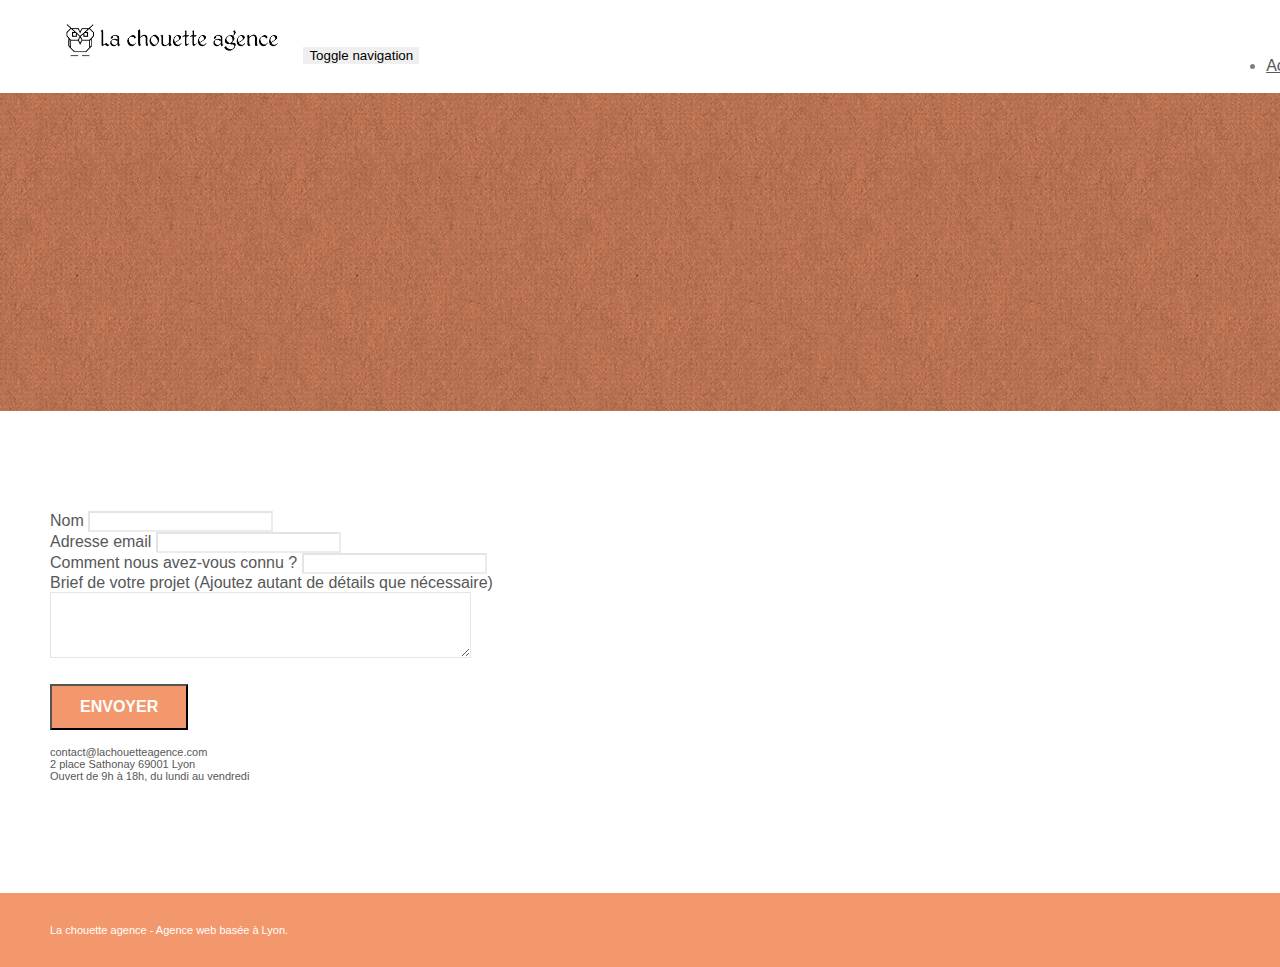
==== page2.html @ fa8482fe "Add New project" ====
<!doctype html>
<html lang="Default">
<head>
    <meta charset="utf-8">
    <meta name="keywords" content="">
    <meta name="description" content="">
    <meta name="viewport" content="width=device-width, initial-scale=1.0, viewport-fit=cover">
    <link rel="shortcut icon" type="image/png" href="favicon.jpg">
    
	<link rel="stylesheet" type="text/css" href="./css/bootstrap.min.css">
	<link rel="stylesheet" type="text/css" href="style.css">
	<link rel="stylesheet" type="text/css" href="./css/font-awesome.min.css">
	<link rel="stylesheet" type="text/css" href="./css/et-line.min.css">
	
    
	<script src="./js/jquery-2.1.0.min.js"></script>
	<script src="./js/bootstrap.min.js"></script>
	<script src="./js/blocs.min.js"></script>
	<script src="./js/jqBootstrapValidation.js"></script>
	<script src="./js/formHandler.js"></script>
    <title>page2</title>

    
<!-- Analytics -->
 
<!-- Analytics END -->
    
</head>
<body>
<!-- Principal conteneur -->
<div class="page-container">
    
<!-- bloc-0 -->
<div class="bloc bgc-white l-bloc " id="bloc-0">
	<div class="container bloc-sm">
		<nav class="navbar row">
			<div class="navbar-header">
				<a class="navbar-brand" href="index.html"><img src="img/la-chouette-agence.png" alt="atlanta web design logo" height="40" /></a>
				<button id="nav-toggle" type="button" class="ui-navbar-toggle navbar-toggle" data-toggle="collapse" data-target=".navbar-1">
					<span class="sr-only">Toggle navigation</span><span class="icon-bar"></span><span class="icon-bar"></span><span class="icon-bar"></span>
				</button>
			</div>
			<div class="collapse navbar-collapse navbar-1 special-dropdown-nav">
				<ul class="site-navigation nav navbar-nav">
					<li>
						<a href="index.html">Accueil</a>
					</li>
					<li>
					</li>
					<li>
						<a href="page2.html">page2 &gt;</a>
					</li>
				</ul>
			</div>
		</nav>
	</div>
</div>
<!-- bloc-0 END -->

<!-- bloc-6 -->
<div class="bloc bg-dots-bg bg-repeat bgc-atomic-tangerine d-bloc bloc-bg-texture texture-paper" id="bloc-6">
	<div class="container bloc-lg">
		<div class="row">
			<div class="col-sm-12">
				<h1 class="text-center hero-bloc-text tc-white">
					Parlons web design !
				</h1>
				<p class="text-center mg-lg tc-white tight-width-whitespace">
					Nous sommes ravis que vous souhaitiez collaborer avec notre agence.<br>
					Parlez-nous de votre projet en complétant le formulaire ci-dessous.
				</p>
			</div>
		</div>
	</div>
</div>
<!-- bloc-6 END -->

<!-- bloc-7 -->
<div class="bloc bgc-white l-bloc" id="bloc-7">
	<div class="container bloc-lg">
		<div class="row">
			<div class="col-sm-6">
				<form id="form_1" novalidate success-msg="Your message has been sent." fail-msg="Sorry it seems that our mail server is not responding, Sorry for the inconvenience!">
					<div class="form-group">
						<label>
							Nom
						</label>
						<input id="name" class="form-control" required />
					</div>
					<div class="form-group">
						<label>
							Adresse email
						</label>
						<input id="email" class="form-control" type="email" required />
					</div>
					<div class="form-group">
						<label>
							Comment nous avez-vous connu ?
						</label>
						<input class="form-control" type="email" required id="input_504" />
					</div>
					<div class="form-group">
						<label>
							Brief de votre projet (Ajoutez autant de détails que nécessaire)<br>
						</label><textarea id="message" class="form-control" rows="4" cols="50" required></textarea>
					</div> 
					<button class="bloc-button btn btn-lg btn-block cta-hero btn-atomic-tangerine" type="submit">
						Envoyer
					</button>
				</form>
			</div>
			<div class="col-sm-6">
				<p>
					contact@lachouetteagence.com<br>2 place Sathonay 69001 Lyon<br>Ouvert de 9h à 18h, du lundi au vendredi<br>
				</p>
			</div>
		</div>
	</div>
</div>
<!-- bloc-7 END -->

<!-- ScrollToTop Button -->
<a class="bloc-button btn btn-d scrollToTop" onclick="scrollToTarget('1')"><span class="fa fa-chevron-up"></span></a>
<!-- ScrollToTop Button END-->


<!-- Footer - bloc-8 -->
<div class="bloc bgc-atomic-tangerine d-bloc" id="bloc-8">
	<div class="container bloc-sm">
		<div class="row">
			<div class="col-sm-12">
				<p class="text-center white">
					La chouette agence - Agence web basée à Lyon.<br>
				</p>
				<div class="row row-no-gutters social">
					<div class="col-sm-3">
						<div class="text-center">
							<a class="social" href="index.html"><span class="fa fa-twitter icon-md"></span></a>
						</div>
					</div>
					<div class="col-sm-3">
						<div class="text-center">
							<a class="social" href="index.html"><span class="fa fa-facebook icon-md"></span></a>
						</div>
					</div>
					<div class="col-sm-3">
						<div class="text-center">
							<a class="social" href="index.html"><span class="fa fa-dribbble icon-md"></span></a>
						</div>
					</div>
					<div class="col-sm-3">
						<div class="text-center">
							<a class="social" href="index.html"><span class="fa fa-instagram icon-md"></span></a>
						</div>
					</div>
				</div>
			</div>
		</div>
	</div>
</div>
<!-- Footer - bloc-8 END -->

</div>
<!-- Principal conteneur END -->
    

</body>
</html>
---- style.css ----
body {
    margin: 0;
    padding: 0;
    background: #FFF;
    overflow-x: hidden;
    -webkit-font-smoothing: antialiased;
    -moz-osx-font-smoothing: grayscale;
}

a,
button {
    transition: all .3s ease-in-out;
    outline: none!important;
}

a:hover {
    text-decoration: none;
    cursor: pointer;
}

#page-loading-blocs-notifaction {
    position: fixed;
    top: 0;
    bottom: 0;
    width: 100%;
    z-index: 100000;
    background: #FFFFFF url("img/pageload-spinner.gif") no-repeat center center;
}

.bloc {
    width: 100%;
    clear: both;
    background: 50% 50% no-repeat;
    padding: 0 50px;
    -webkit-background-size: cover;
    -moz-background-size: cover;
    -o-background-size: cover;
    background-size: cover;
    position: relative;
}

.bloc .container {
    padding-left: 0;
    padding-right: 0;
}

.bloc-lg {
    padding: 100px 50px;
}

.bloc-md {
    padding: 50px;
}

.bloc-sm {
    padding: 20px 50px;
}

.bg-center,
.bg-l-edge,
.bg-r-edge,
.bg-t-edge,
.bg-b-edge,
.bg-tl-edge,
.bg-bl-edge,
.bg-tr-edge,
.bg-br-edge,
.bg-repeat {
    -webkit-background-size: auto!important;
    -moz-background-size: auto!important;
    -o-background-size: auto!important;
    background-size: auto!important;
}

.bg-repeat {
    background: repeat;
}

.bg-t-edge {
    background: top no-repeat;
}

.bloc-bg-texture::before {
    content: "";
    background-size: 2px 2px;
    position: absolute;
    top: 0;
    bottom: 0;
    left: 0;
    right: 0;
}

.texture-paper::before {
    background: url("img/texture-paper.png");
    background-size: 280px 280px;
}

.b-parallax {
    background-attachment: fixed;
}

.d-bloc {
    color: rgba(255, 255, 255, .7);
}

.d-bloc button:hover {
    color: rgba(255, 255, 255, .9);
}

.d-bloc .icon-round,
.d-bloc .icon-square,
.d-bloc .icon-rounded,
.d-bloc .icon-semi-rounded-a,
.d-bloc .icon-semi-rounded-b {
    border-color: rgba(255, 255, 255, .9);
}

.d-bloc .divider-h span {
    border-color: rgba(255, 255, 255, .2);
}

.d-bloc .a-btn,
.d-bloc .navbar a,
.d-bloc .navbar-brand,
.d-bloc a .icon-sm,
.d-bloc a .icon-md,
.d-bloc a .icon-lg,
.d-bloc a .icon-xl,
.d-bloc h1 a,
.d-bloc h2 a,
.d-bloc h3 a,
.d-bloc h4 a,
.d-bloc h5 a,
.d-bloc h6 a,
.d-bloc p a {
    color: rgba(255, 255, 255, .6);
}

.d-bloc .a-btn:hover,
.d-bloc .navbar a:hover,
.d-bloc .navbar-brand:hover,
.d-bloc a:hover .icon-sm,
.d-bloc a:hover .icon-md,
.d-bloc a:hover .icon-lg,
.d-bloc a:hover .icon-xl,
.d-bloc h1 a:hover,
.d-bloc h2 a:hover,
.d-bloc h3 a:hover,
.d-bloc h4 a:hover,
.d-bloc h5 a:hover,
.d-bloc h6 a:hover,
.d-bloc p a:hover {
    color: rgba(255, 255, 255, 1);
}

.d-bloc .navbar-toggle .icon-bar {
    background: rgba(255, 255, 255, 1);
}

.d-bloc .btn-wire,
.d-bloc .btn-wire:hover {
    color: rgba(255, 255, 255, 1);
    border-color: rgba(255, 255, 255, 1);
}

.d-bloc .panel {
    color: rgba(0, 0, 0, .5);
}

.d-bloc .panel button:hover {
    color: rgba(0, 0, 0, .7);
}

.d-bloc .panel icon {
    border-color: rgba(0, 0, 0, .7);
}

.d-bloc .panel .divider-h span {
    border-color: rgba(0, 0, 0, .1);
}

.d-bloc .panel .a-btn {
    color: rgba(0, 0, 0, .6);
}

.d-bloc .panel .a-btn:hover {
    color: rgba(0, 0, 0, 1);
}

.d-bloc .panel .btn-wire,
.d-bloc .panel .btn-wire:hover {
    color: rgba(0, 0, 0, .7);
    border-color: rgba(0, 0, 0, .3);
}

.d-bloc .panel,
.l-bloc {
    color: rgba(0, 0, 0, .5);
}

.d-bloc .panel button:hover,
.l-bloc button:hover {
    color: rgba(0, 0, 0, .7);
}

.l-bloc .icon-round,
.l-bloc .icon-square,
.l-bloc .icon-rounded,
.l-bloc .icon-semi-rounded-a,
.l-bloc .icon-semi-rounded-b {
    border-color: rgba(0, 0, 0, .7);
}

.d-bloc .panel .divider-h span,
.l-bloc .divider-h span {
    border-color: rgba(0, 0, 0, .1);
}

.d-bloc .panel .a-btn,
.l-bloc .a-btn,
.l-bloc .navbar a,
.l-bloc .navbar-brand,
.l-bloc a .icon-sm,
.l-bloc a .icon-md,
.l-bloc a .icon-lg,
.l-bloc a .icon-xl,
.l-bloc h1 a,
.l-bloc h2 a,
.l-bloc h3 a,
.l-bloc h4 a,
.l-bloc h5 a,
.l-bloc h6 a,
.l-bloc p a {
    color: rgba(0, 0, 0, .6);
}

.d-bloc .panel .a-btn:hover,
.l-bloc .a-btn:hover,
.l-bloc .navbar a:hover,
.l-bloc .navbar-brand:hover,
.l-bloc a:hover .icon-sm,
.l-bloc a:hover .icon-md,
.l-bloc a:hover .icon-lg,
.l-bloc a:hover .icon-xl,
.l-bloc h1 a:hover,
.l-bloc h2 a:hover,
.l-bloc h3 a:hover,
.l-bloc h4 a:hover,
.l-bloc h5 a:hover,
.l-bloc h6 a:hover,
.l-bloc p a:hover {
    color: rgba(0, 0, 0, 1);
}

.l-bloc .navbar-toggle .icon-bar {
    color: rgba(0, 0, 0, .6);
}

.d-bloc .panel .btn-wire,
.d-bloc .panel .btn-wire:hover,
.l-bloc .btn-wire,
.l-bloc .btn-wire:hover {
    color: rgba(0, 0, 0, .7);
    border-color: rgba(0, 0, 0, .3);
}

.voffset {
    margin-top: 30px;
}

.voffset-lg {
    margin-top: 80px;
}

.row-no-gutters {
    margin-right: 0;
    margin-left: 0;
}

.row.row-no-gutters > [class^="col-"],
.row.row-no-gutters > [class*=" col-"] {
    padding-right: 0;
    padding-left: 0;
}

#bloc-1-hero h1 {
    font-size: 32px;
}

.navbar {
    margin-bottom: 0;
    z-index: 1;
}

.navbar-brand {
    height: auto;
    padding: 3px 15px;
    font-size: 25px;
    font-weight: normal;
    font-weight: 600;
    line-height: 44px;
}

.navbar-brand img {
    max-height: 200px;
    margin: 0 5px 0 0;
    display: inline;
}

.navbar-brand img[src$=svg] {
    min-width: 100px;
}

.nav-center .navbar-brand img {
    margin: 0;
}

.navbar .nav {
    padding-top: 2px;
    margin-right: -16px;
    float: right;
    z-index: 1;
}

.nav > li {
    float: left;
    margin-top: 4px;
    font-size: 16px;
}

.navbar-nav .open .dropdown-menu > li > a {
    text-align: inherit;
}

.nav > li a:hover,
.nav > li a:focus {
    background: transparent;
}

.navbar-toggle {
    margin: 10px 10px 0 0;
    border: 0px;
}

.navbar-toggle:hover {
    background: transparent!important;
}

.navbar-toggle .icon-bar {
    background-color: rgba(0, 0, 0, .5);
    width: 26px;
}

.nav-invert .navbar .nav {
    float: left;
}

.nav-invert .navbar-header,
.nav-invert .navbar-brand {
    float: right;
    position: relative;
    z-index: 2;
}

@media (min-width: 768px) {
    .site-navigation {
        position: absolute;
        top: 50%;
        right: 20px;
        transform: translate(0, -50%);
        -webkit-transform: translateY(-50%);
    }
    .nav > li .dropdown-menu a,
    .nav > li .dropdown-menu a:hover {
        color: #484848;
    }
    .nav-invert .site-navigation {
        left: 0;
        right: 0;
    }
    .nav-center {
        text-align: center;
    }
    .nav-center .navbar-header {
        width: 100%;
    }
    .nav-center .navbar-header,
    .nav-center .navbar-brand,
    .nav-center .nav > li {
        float: none;
        display: inline-block;
    }
    .nav-center .site-navigation {
        position: relative;
        width: 100%;
        right: 0;
        margin-right: 0px;
        margin-top: 20px;
    }
    .nav-center.mini-nav .navbar-toggle {
        float: none;
        margin: 10px auto 0;
    }
}

.nav > li > .dropdown a {
    background: none!important;
    display: block;
    padding: 14px 15px;
}

nav .caret {
    margin: 0 5px;
}

.dropdown-menu .dropdown-menu {
    top: -8px;
    left: 100%;
}

.dropdown-menu .dropmenu-flow-right {
    top: 100%;
    left: 0;
    margin-left: -1px;
    border-top-left-radius: 0;
    border-top-right-radius: 0;
}

.dropdown-menu .dropdown span {
    border: 4px solid black;
    border-top-color: transparent;
    border-right-color: transparent;
    border-bottom-color: transparent;
    margin: 6px -5px 0 0!important;
    float: right;
}

.mg-md {
    margin-top: 10px;
    margin-bottom: 20px;
}

.mg-lg {
    margin-top: 10px;
    margin-bottom: 40px;
}

.btn {
    margin: 0 5px 5px 0;
}

.btn.pull-right {
    margin: 0 0 5px 5px;
}

.btn-d,
.btn-d:hover,
.btn-d:focus {
    color: #FFF;
    background: rgba(0, 0, 0, .3);
}

button {
    outline: none!important;
}

.btn-rd {
    border-radius: 40px;
}

.btn-clean {
    border: 1px solid rgba(0, 0, 0, .08);
    border-bottom-color: rgba(0, 0, 0, .1);
    text-shadow: 0 1px 0 rgba(0, 0, 1, .1);
    box-shadow: 0 1px 3px rgba(0, 0, 1, .25), inset 0 1px 0 0 rgba(255, 255, 255, .15);
}

.icon-md {
    font-size: 30px!important;
}

.icon-lg {
    font-size: 60px!important;
}

.sm-shadow {
    text-shadow: 0 1px 2px rgba(0, 0, 0, .3);
}

.panel-sq,
.panel-sq .panel-heading,
.panel-sq .panel-footer {
    border-radius: 0;
}

.panel-rd {
    border-radius: 30px;
}

.panel-rd .panel-heading {
    border-radius: 29px 29px 0 0;
}

.panel-rd .panel-footer {
    border-radius: 0 0 29px 29px;
}

.form-control {
    border-color: rgba(0, 0, 0, .1);
    box-shadow: none;
}

.scrollToTop {
    width: 40px;
    height: 40px;
    position: fixed;
    bottom: 20px;
    right: 20px;
    opacity: 0;
    z-index: 500;
    transition: all .3s ease-in-out;
}

.scrollToTop span {
    margin-top: 6px;
}

.showScrollTop {
    font-size: 14px;
    opacity: 1;
}

a[data-lightbox] {
    position: relative;
    display: block;
    text-align: center;
}

a[data-lightbox]:hover::before {
    content: "+";
    font-family: "HelveticaNeue-Light", "Helvetica Neue Light", "Helvetica Neue", Helvetica, Arial;
    font-size: 32px;
    width: 50px;
    height: 50px;
    margin-left: -25px;
    border-radius: 50%;
    background: rgba(0, 0, 0, .6);
    color: #FFF;
    font-weight: 100;
    z-index: 1;
    position: absolute;
    top: 50%;
    transform: translateY(-50%);
    -webkit-transform: translateY(-50%);
}

a[data-lightbox]:hover img {
    opacity: 0.6;
    -webkit-animation-fill-mode: none;
    animation-fill-mode: none;
}

#lightbox-modal {
    display: flex;
    align-items: center;
}

#lightbox-modal .modal-dialog {
    width: 90%;
    max-width: 900px;
    margin: 0 auto 0;
}

#lightbox-modal .modal-dialog img {
    max-height: 90vh;
    margin: 0 auto;
}

.lightbox-caption {
    padding: 20px;
    color: #FFF;
    background: rgba(0, 0, 0, .5);
    position: absolute;
    left: 15px;
    right: 15px;
    bottom: 5px;
}

.close-lightbox {
    color: #FFF;
    font-size: 30px;
    position: absolute;
    top: 20px;
    right: 20px;
    z-index: 20;
    background: rgba(0, 0, 0, .5);
    border: none;
    line-height: 30px;
    padding: 0 9px 5px;
    opacity: 0.3;
}

.close-lightbox:hover,
.next-lightbox:hover,
.prev-lightbox:hover {
    opacity: 1.0;
    color: #FFF;
}

.next-lightbox,
.prev-lightbox {
    font-size: 20px;
    color: rgba(255, 255, 255, .9);
    background: rgba(0, 0, 0, .5);
    transition: all .2s ease-in-out;
    position: absolute;
    top: 45%;
    z-index: 1;
    opacity: 0.4;
}

.next-lightbox {
    padding: 6px 8px 1px 13px;
    right: 25px;
}

.prev-lightbox {
    padding: 6px 13px 1px 10px;
    left: 25px;
}

.snapshot-lb .modal-body {
    padding-bottom: 45px;
}

.snapshot-lb .lightbox-caption {
    padding: 0;
    color: rgba(0, 0, 0, .5);
    background: none;
}

h1,
h2,
h3,
h4,
h5,
h6,
p,
label,
.btn,
a {
    font-family: "helvetica";
    font-weight: 400;
    color: #575757!important;
}

.container {
    max-width: 1000px;
}

.hero-bloc-text {
    font-size: 38px;
}

.hero-bloc-text-sub {
    font-size: 36px;
}

.statement-bloc-text {
    line-height: 26px;
    font-style: italic;
    font-size: 20px;
    text-align: center;
    font-weight: lighter;
    max-width: 520px;
    margin: auto auto auto auto;
}

p {
    font-size: 11px;
}

.tight-width-whitespace {
    max-width: 600px;
    margin: auto auto auto auto;
}

.h1 {
    font-size: 20px;
    font-family: "Open Sans";
}

.cta-hero {
    margin-top: 22px;
    color: #FFFFFF!important;
    text-transform: uppercase;
    padding: 12px 28px 12px 28px;
    font-size: 16px;
    font-weight: 700;
}

.social {
    max-width: 400px;
    margin: auto auto auto auto;
}

h2 {
    font-size: 22px;
    line-height: 1.4em;
}

h3 {
    font-size: 15px;
    text-transform: uppercase;
    font-weight: 700;
    color: #333333!important;
}

.med-width-whitespace {
    max-width: 800px;
    margin: auto auto auto auto;
    box-shadow: 0px 0px 0px #000000;
}

h1 {
    color: #333333!important;
}

h4 {
    color: #333333!important;
}

.icons {
    margin-bottom: 14px;
    margin-top: 24px;
}

.white {
    color: #FFFFFF!important;
}

.portfolio-thumb {
    margin-bottom: 24px;
}

.portfolio-row {
    margin-bottom: 44px;
    margin-top: 50px;
}

.avatar {
    box-shadow: 0px 4px 9px rgba(0, 0, 0, 0.3);
}

.black-background {
    background-color: rgba(165, 147, 99, 0.7);
    padding: 40px 40px 40px 40px;
}

.bold-link {
    font-weight: 900;
    text-decoration: underline!important;
}

.bgc-white {
    background-color: #FFFFFF;
}

.bgc-dark-slate-blue {
    background-color: #364577;
}

.bgc-atomic-tangerine {
    background-color: #F3976C;
}

.tc-white {
    color: #F3976C!important;
}

.btn-atomic-tangerine {
    background: #F3976C;
    color: #FFFFFF!important;
}

.btn-atomic-tangerine:hover {
    background: #c27956!important;
    color: #FFFFFF!important;
}

.ltc-white {
    color: #FFFFFF!important;
}

.ltc-white:hover {
    color: #cccccc!important;
}

.ltc-atomic-tangerine {
    color: #F3976C!important;
}

.ltc-atomic-tangerine:hover {
    color: #c27956!important;
}

.icon-dark-slate-blue {
    color: #364577!important;
    border-color: #364577!important;
}

.bg-dots-bg {
    background-image: url("img/dots-bg.png");
}

.bg-lines-h2-bg {
    background-image: url("img/lines-h2-bg.png");
}

.bg-banniere {
    background-image: url("img/la-chouette-agence-banniere.jpg");
}

.bg-presentation {
    background-image: url("img/image-de-presentation.bmp");
}

@media (max-width: 1024px) {
    .bloc {
        padding-left: 20px;
        padding-right: 20px;
    }
    .bloc.full-width-bloc,
    .bloc-tile-2.full-width-bloc .container,
    .bloc-tile-3.full-width-bloc .container,
    .bloc-tile-4.full-width-bloc .container {
        padding-left: 0;
        padding-right: 0;
    }
}

@media (max-width: 992px) and (min-width: 768px) {
    .navbar .nav {
        max-width: 80%
    }
    .nav-center.navbar .nav {
        max-width: 100%
    }
}

@media only screen and (min-device-width: 768px) and (max-device-width: 1024px) and (orientation: landscape) {
    .b-parallax {
        background-attachment: scroll;
    }
}

@media only screen and (min-device-width: 1024px) and (max-device-width: 1366px) and (-webkit-min-device-pixel-ratio: 1.5) {
    .b-parallax {
        background-attachment: scroll;
    }
}

@media (max-width: 991px) {
    .container {
        width: 100%;
    }
    .b-parallax {
        background-attachment: scroll;
    }
    .page-container,
    #hero-bloc {
        overflow-x: hidden;
        position: relative;
    }
    .bloc {
        padding-left: constant(safe-area-inset-left);
        padding-right: constant(safe-area-inset-right);
    }
    .bloc-group,
    .bloc-group .bloc {
        display: block;
        width: 100%;
    }
    .bloc-fill-screen .fill-bloc-top-edge,
    .bloc-fill-screen .fill-bloc-bottom-edge {
        padding: 0 20px;
        padding-left: constant(safe-area-inset-left);
        padding-right: constant(safe-area-inset-right);
    }
}

@media (max-width: 767px) {
    .page-container {
        overflow-x: hidden;
        position: relative;
    }
    h1,
    h2,
    h3,
    h4,
    h5,
    h6,
    p,
    #disqus_thread {
        padding-left: 10px!important;
        padding-right: 10px!important;
    }
    .b-parallax {
        background-attachment: scroll;
    }
    .navbar .nav {
        padding-top: 0;
        border-top: 1px solid rgba(0, 0, 0, .2);
        float: none!important;
    }
    .navbar.row {
        margin-left: 0;
        margin-right: 0;
    }
    .site-navigation {
        position: inherit;
        transform: none;
        -webkit-transform: none;
        -ms-transform: none;
    }
    .nav > li {
        margin-top: 0;
        border-bottom: 1px solid rgba(0, 0, 0, .1);
        background: rgba(0, 0, 0, .05);
        text-align: left;
        padding-left: 15px;
        width: 100%;
    }
    .nav > li:hover {
        background: rgba(0, 0, 0, .08);
    }
    .dropdown .dropdown a .caret {
        float: none;
        margin: 5px 0 0 10px!important;
        border: 4px solid black;
        border-bottom-color: transparent;
        border-right-color: transparent;
        border-left-color: transparent;
    }
    #hero-bloc .navbar .nav {
        background: rgba(0, 0, 0, .8);
    }
    #hero-bloc .navbar .nav a {
        color: rgba(255, 255, 255, .6);
    }
    .hero {
        padding: 50px 0;
    }
    .hero-nav {
        left: -1px;
        right: -1px;
    }
    .navbar-collapse {
        padding: 0;
        overflow-x: hidden;
        -webkit-box-shadow: none;
        box-shadow: none;
    }
    .navbar-brand img {
        max-height: 40px;
        width: auto;
    }
    .nav-invert .navbar-header {
        float: none;
        width: 100%;
    }
    .nav-invert .navbar-toggle {
        float: left;
        margin-left: 10px;
    }
    .bloc {
        padding-left: 0;
        padding-right: 0;
    }
    .bloc-xxl,
    .bloc-xl,
    .bloc-lg {
        padding: 40px 0;
    }
    .bloc-sm,
    .bloc-md {
        padding-left: 0;
        padding-right: 0;
    }
    .bloc-tile-2 .container,
    .bloc-tile-3 .container,
    .bloc-tile-4 .container,
    .bloc-fill-screen .fill-bloc-top-edge,
    .bloc-fill-screen .fill-bloc-bottom-edge {
        padding-left: 0;
        padding-right: 0;
    }
    .a-block {
        padding: 0 10px;
    }
    .btn-dwn {
        display: none;
    }
    .voffset {
        margin-top: 5px;
    }
    .voffset-md {
        margin-top: 20px;
    }
    .voffset-lg {
        margin-top: 30px;
    }
    form {
        padding: 5px;
    }
    .close-lightbox {
        display: inline-block;
    }
    .blocsapp-device-iphone5 {
        background-size: 216px 425px;
        padding-top: 60px;
        width: 216px;
        height: 425px;
    }
    .blocsapp-device-iphone5 img {
        width: 180px;
        height: 320px;
    }
}

@media (max-width: 400px) {
    .bloc {
        padding-left: 0;
        padding-right: 0;
    }
}

@media (max-width: 767px) {
    .bloc-mob-center-text {
        text-align: center;
    }
}
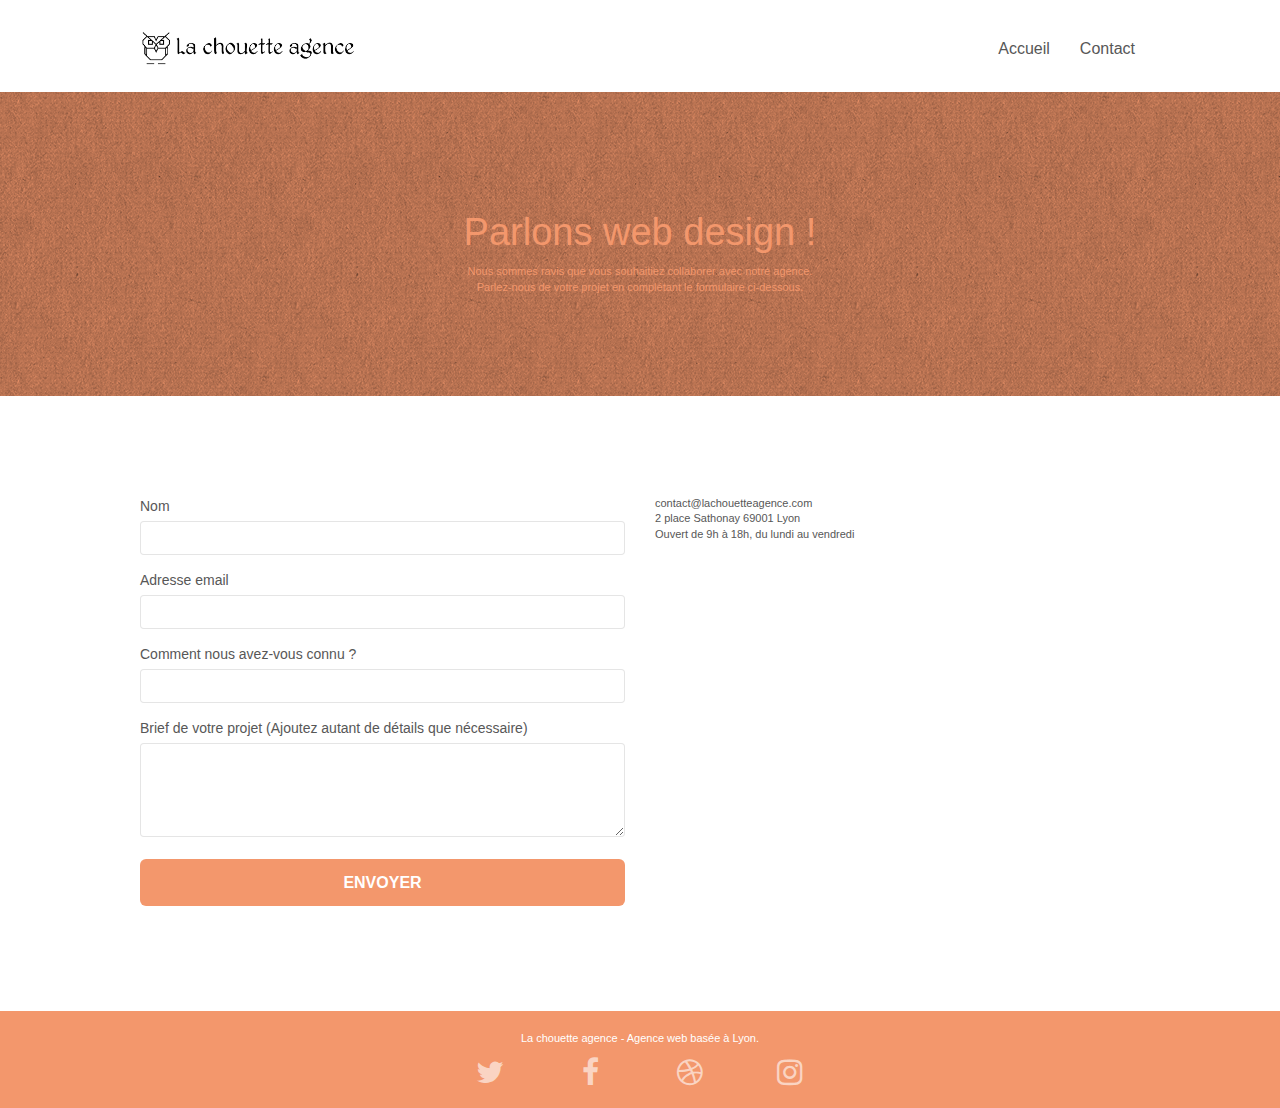
==== commit 57edac2b: "replace css in contact page" ====
--- a/page2.html
+++ b/page2.html
@@ -1,168 +1,201 @@
-<!doctype html>
-<html lang="Default">
-<head>
-    <meta charset="utf-8">
-    <meta name="keywords" content="">
-    <meta name="description" content="">
-    <meta name="viewport" content="width=device-width, initial-scale=1.0, viewport-fit=cover">
-    <link rel="shortcut icon" type="image/png" href="favicon.jpg">
-    
-	<link rel="stylesheet" type="text/css" href="./css/bootstrap.min.css">
-	<link rel="stylesheet" type="text/css" href="style.css">
-	<link rel="stylesheet" type="text/css" href="./css/font-awesome.min.css">
-	<link rel="stylesheet" type="text/css" href="./css/et-line.min.css">
-	
-    
-	<script src="./js/jquery-2.1.0.min.js"></script>
-	<script src="./js/bootstrap.min.js"></script>
-	<script src="./js/blocs.min.js"></script>
-	<script src="./js/jqBootstrapValidation.js"></script>
-	<script src="./js/formHandler.js"></script>
-    <title>page2</title>
-
-    
-<!-- Analytics -->
- 
-<!-- Analytics END -->
-    
-</head>
-<body>
-<!-- Principal conteneur -->
-<div class="page-container">
-    
-<!-- bloc-0 -->
-<div class="bloc bgc-white l-bloc " id="bloc-0">
-	<div class="container bloc-sm">
-		<nav class="navbar row">
-			<div class="navbar-header">
-				<a class="navbar-brand" href="index.html"><img src="img/la-chouette-agence.png" alt="atlanta web design logo" height="40" /></a>
-				<button id="nav-toggle" type="button" class="ui-navbar-toggle navbar-toggle" data-toggle="collapse" data-target=".navbar-1">
-					<span class="sr-only">Toggle navigation</span><span class="icon-bar"></span><span class="icon-bar"></span><span class="icon-bar"></span>
-				</button>
-			</div>
-			<div class="collapse navbar-collapse navbar-1 special-dropdown-nav">
-				<ul class="site-navigation nav navbar-nav">
-					<li>
-						<a href="index.html">Accueil</a>
-					</li>
-					<li>
-					</li>
-					<li>
-						<a href="page2.html">page2 &gt;</a>
-					</li>
-				</ul>
-			</div>
-		</nav>
-	</div>
-</div>
-<!-- bloc-0 END -->
-
-<!-- bloc-6 -->
-<div class="bloc bg-dots-bg bg-repeat bgc-atomic-tangerine d-bloc bloc-bg-texture texture-paper" id="bloc-6">
-	<div class="container bloc-lg">
-		<div class="row">
-			<div class="col-sm-12">
-				<h1 class="text-center hero-bloc-text tc-white">
-					Parlons web design !
-				</h1>
-				<p class="text-center mg-lg tc-white tight-width-whitespace">
-					Nous sommes ravis que vous souhaitiez collaborer avec notre agence.<br>
-					Parlez-nous de votre projet en complétant le formulaire ci-dessous.
-				</p>
-			</div>
-		</div>
-	</div>
-</div>
-<!-- bloc-6 END -->
-
-<!-- bloc-7 -->
-<div class="bloc bgc-white l-bloc" id="bloc-7">
-	<div class="container bloc-lg">
-		<div class="row">
-			<div class="col-sm-6">
-				<form id="form_1" novalidate success-msg="Your message has been sent." fail-msg="Sorry it seems that our mail server is not responding, Sorry for the inconvenience!">
-					<div class="form-group">
-						<label>
-							Nom
-						</label>
-						<input id="name" class="form-control" required />
-					</div>
-					<div class="form-group">
-						<label>
-							Adresse email
-						</label>
-						<input id="email" class="form-control" type="email" required />
-					</div>
-					<div class="form-group">
-						<label>
-							Comment nous avez-vous connu ?
-						</label>
-						<input class="form-control" type="email" required id="input_504" />
-					</div>
-					<div class="form-group">
-						<label>
-							Brief de votre projet (Ajoutez autant de détails que nécessaire)<br>
-						</label><textarea id="message" class="form-control" rows="4" cols="50" required></textarea>
-					</div> 
-					<button class="bloc-button btn btn-lg btn-block cta-hero btn-atomic-tangerine" type="submit">
-						Envoyer
-					</button>
-				</form>
-			</div>
-			<div class="col-sm-6">
-				<p>
-					contact@lachouetteagence.com<br>2 place Sathonay 69001 Lyon<br>Ouvert de 9h à 18h, du lundi au vendredi<br>
-				</p>
-			</div>
-		</div>
-	</div>
-</div>
-<!-- bloc-7 END -->
-
-<!-- ScrollToTop Button -->
-<a class="bloc-button btn btn-d scrollToTop" onclick="scrollToTarget('1')"><span class="fa fa-chevron-up"></span></a>
-<!-- ScrollToTop Button END-->
-
-
-<!-- Footer - bloc-8 -->
-<div class="bloc bgc-atomic-tangerine d-bloc" id="bloc-8">
-	<div class="container bloc-sm">
-		<div class="row">
-			<div class="col-sm-12">
-				<p class="text-center white">
-					La chouette agence - Agence web basée à Lyon.<br>
-				</p>
-				<div class="row row-no-gutters social">
-					<div class="col-sm-3">
-						<div class="text-center">
-							<a class="social" href="index.html"><span class="fa fa-twitter icon-md"></span></a>
-						</div>
-					</div>
-					<div class="col-sm-3">
-						<div class="text-center">
-							<a class="social" href="index.html"><span class="fa fa-facebook icon-md"></span></a>
-						</div>
-					</div>
-					<div class="col-sm-3">
-						<div class="text-center">
-							<a class="social" href="index.html"><span class="fa fa-dribbble icon-md"></span></a>
-						</div>
-					</div>
-					<div class="col-sm-3">
-						<div class="text-center">
-							<a class="social" href="index.html"><span class="fa fa-instagram icon-md"></span></a>
-						</div>
-					</div>
-				</div>
-			</div>
-		</div>
-	</div>
-</div>
-<!-- Footer - bloc-8 END -->
-
-</div>
-<!-- Principal conteneur END -->
-    
-
-</body>
+<!DOCTYPE html>
+<html lang="fr">
+  <head>
+    <meta charset="utf-8" />
+    <meta name="description" content="" />
+    <meta
+      name="viewport"
+      content="width=device-width, initial-scale=1.0, viewport-fit=cover"
+    />
+    <link rel="shortcut icon" type="image/png" href="favicon.jpg" />
+    <link rel="stylesheet" type="text/css" href="./css/bootstrap.css" />
+    <link rel="stylesheet" type="text/css" href="StyleCss/style.css" />
+    <link rel="stylesheet" type="text/css" href="./css/font-awesome.css" />
+    <link rel="stylesheet" type="text/css" href="./css/et-line.css" />
+    <script src="./js/jquery-2.1.0.js"></script>
+    <script src="./js/bootstrap.js"></script>
+    <script src="./js/blocs.js"></script>
+    <script src="./js/jqBootstrapValidation.js"></script>
+    <script src="./js/formHandler.js"></script>
+    <title>Contact</title>
+    <!-- Analytics -->
+
+    <!-- Analytics END -->
+  </head>
+  <body>
+    <!-- Principal conteneur -->
+    <main class="page-container">
+      <!-- bloc-0 -->
+      <div class="bloc bgc-white l-bloc" id="bloc-0">
+        <div class="container bloc-sm">
+          <nav class="navbar row">
+            <header class="navbar-header">
+              <a class="navbar-brand" href="index.html">
+                <img
+                  src="img/la-chouette-agence.png"
+                  alt="logo la chouette"
+                  height="40"
+                />
+              </a>
+              <button
+                id="nav-toggle"
+                type="button"
+                class="ui-navbar-toggle navbar-toggle"
+                data-toggle="collapse"
+                data-target=".navbar-1"
+              >
+                <span class="sr-only">Toggle navigation</span
+                ><span class="icon-bar"></span><span class="icon-bar"></span
+                ><span class="icon-bar"></span>
+              </button>
+            </header>
+            <div class="collapse navbar-collapse navbar-1 special-dropdown-nav">
+              <ul class="site-navigation nav navbar-nav">
+                <li>
+                  <a href="index.html">Accueil</a>
+                </li>
+                <li>
+                  <a href="page2.html">Contact </a>
+                </li>
+              </ul>
+            </div>
+          </nav>
+        </div>
+      </div>
+      <!-- bloc-0 END -->
+
+      <!-- bloc-6 -->
+      <div
+        class="bloc bg-dots-bg bg-repeat bgc-atomic-tangerine d-bloc bloc-bg-texture texture-paper"
+        id="bloc-6"
+      >
+        <div class="container bloc-lg">
+          <div class="row">
+            <div class="col-sm-12">
+              <h1 class="text-center hero-bloc-text tc-white">
+                Parlons web design !
+              </h1>
+              <p class="text-center mg-lg tc-white tight-width-whitespace">
+                Nous sommes ravis que vous souhaitiez collaborer avec notre
+                agence.<br />
+                Parlez-nous de votre projet en complétant le formulaire
+                ci-dessous.
+              </p>
+            </div>
+          </div>
+        </div>
+      </div>
+      <!-- bloc-6 END -->
+
+      <!-- bloc-7 -->
+      <div class="bloc bgc-white l-bloc" id="bloc-7">
+        <div class="container bloc-lg">
+          <div class="row">
+            <div class="col-sm-6">
+              <form id="form_1" novalidate>
+                <div class="form-group">
+                  <label> Nom </label>
+                  <input id="name" class="form-control" required />
+                </div>
+                <div class="form-group">
+                  <label> Adresse email </label>
+                  <input
+                    id="email"
+                    class="form-control"
+                    type="email"
+                    required
+                  />
+                </div>
+                <div class="form-group">
+                  <label> Comment nous avez-vous connu ? </label>
+                  <input
+                    class="form-control"
+                    type="email"
+                    required
+                    id="input_504"
+                  />
+                </div>
+                <div class="form-group">
+                  <label>
+                    Brief de votre projet (Ajoutez autant de détails que
+                    nécessaire)<br /> </label
+                  ><textarea
+                    id="message"
+                    class="form-control"
+                    rows="4"
+                    cols="50"
+                    required
+                  ></textarea>
+                </div>
+                <button
+                  class="bloc-button btn btn-lg btn-block cta-hero btn-atomic-tangerine"
+                  type="submit"
+                >
+                  Envoyer
+                </button>
+              </form>
+            </div>
+            <div class="col-sm-6">
+              <p>
+                contact@lachouetteagence.com<br />2 place Sathonay 69001 Lyon<br />Ouvert
+                de 9h à 18h, du lundi au vendredi<br />
+              </p>
+            </div>
+          </div>
+        </div>
+      </div>
+      <!-- bloc-7 END -->
+
+      <!-- ScrollToTop Button -->
+      <a class="bloc-button btn btn-d scrollToTop" onclick="scrollToTarget('1')"
+        ><span class="fa fa-chevron-up"></span
+      ></a>
+      <!-- ScrollToTop Button END-->
+
+      <!-- Footer - bloc-8 -->
+      <div class="bloc bgc-atomic-tangerine d-bloc" id="bloc-8">
+        <div class="container bloc-sm">
+          <div class="row">
+            <div class="col-sm-12">
+              <p class="text-center white">
+                La chouette agence - Agence web basée à Lyon.<br />
+              </p>
+              <div class="row row-no-gutters social">
+                <div class="col-sm-3">
+                  <div class="text-center">
+                    <a class="social" href="index.html"
+                      ><span class="fa fa-twitter icon-md"></span
+                    ></a>
+                  </div>
+                </div>
+                <div class="col-sm-3">
+                  <div class="text-center">
+                    <a class="social" href="index.html"
+                      ><span class="fa fa-facebook icon-md"></span
+                    ></a>
+                  </div>
+                </div>
+                <div class="col-sm-3">
+                  <div class="text-center">
+                    <a class="social" href="index.html"
+                      ><span class="fa fa-dribbble icon-md"></span
+                    ></a>
+                  </div>
+                </div>
+                <div class="col-sm-3">
+                  <div class="text-center">
+                    <a class="social" href="index.html"
+                      ><span class="fa fa-instagram icon-md"></span
+                    ></a>
+                  </div>
+                </div>
+              </div>
+            </div>
+          </div>
+        </div>
+      </div>
+      <!-- Footer - bloc-8 END -->
+    </main>
+    <!-- Principal conteneur END -->
+  </body>
 </html>
--- a/StyleCss/style.css
+++ b/StyleCss/style.css
@@ -0,0 +1,1054 @@
+body {
+  margin: 0;
+  padding: 0;
+  background: #fff;
+  overflow-x: hidden;
+  -webkit-font-smoothing: antialiased;
+  -moz-osx-font-smoothing: grayscale;
+}
+
+a,
+button {
+  transition: all 0.3s ease-in-out;
+  outline: none !important;
+}
+a {
+  text-decoration: none;
+}
+a:hover {
+  text-decoration: none;
+  cursor: pointer;
+}
+
+#page-loading-blocs-notifaction {
+  position: fixed;
+  top: 0;
+  bottom: 0;
+  width: 100%;
+  z-index: 100000;
+  background: #ffffff url("../img/pageload-spinner.gif") no-repeat center center;
+}
+
+.bloc {
+  width: 100%;
+  clear: both;
+  background: 50% 50% no-repeat;
+  padding: 0 50px;
+  -webkit-background-size: cover;
+  -moz-background-size: cover;
+  -o-background-size: cover;
+  background-size: cover;
+  position: relative;
+}
+
+.bloc .container {
+  padding-left: 0;
+  padding-right: 0;
+}
+
+.bloc-lg {
+  padding: 100px 50px;
+}
+
+.bloc-md {
+  padding: 50px;
+}
+
+.bloc-sm {
+  padding: 20px 50px;
+}
+.text-title {
+  max-width: 614px;
+  margin: auto;
+  padding: 13px;
+  color: #364577;
+}
+.bg-center,
+.bg-l-edge,
+.bg-r-edge,
+.bg-t-edge,
+.bg-b-edge,
+.bg-tl-edge,
+.bg-bl-edge,
+.bg-tr-edge,
+.bg-br-edge,
+.bg-repeat {
+  -webkit-background-size: auto !important;
+  -moz-background-size: auto !important;
+  -o-background-size: auto !important;
+  background-size: auto !important;
+}
+
+.bg-repeat {
+  background: repeat;
+}
+
+.bg-t-edge {
+  background: top no-repeat;
+}
+
+.bloc-bg-texture::before {
+  content: "";
+  background-size: 2px 2px;
+  position: absolute;
+  top: 0;
+  bottom: 0;
+  left: 0;
+  right: 0;
+}
+
+.texture-paper::before {
+  background: url("../img/texture-paper.png");
+  background-size: 280px 280px;
+}
+
+.b-parallax {
+  background-attachment: fixed;
+}
+
+.d-bloc {
+  color: rgba(255, 255, 255, 0.7);
+}
+
+.d-bloc button:hover {
+  color: rgba(255, 255, 255, 0.9);
+}
+
+.d-bloc .icon-round,
+.d-bloc .icon-square,
+.d-bloc .icon-rounded,
+.d-bloc .icon-semi-rounded-a,
+.d-bloc .icon-semi-rounded-b {
+  border-color: rgba(255, 255, 255, 0.9);
+}
+
+.d-bloc .divider-h span {
+  border-color: rgba(255, 255, 255, 0.2);
+}
+
+.d-bloc .a-btn,
+.d-bloc .navbar a,
+.d-bloc .navbar-brand,
+.d-bloc a .icon-sm,
+.d-bloc a .icon-md,
+.d-bloc a .icon-lg,
+.d-bloc a .icon-xl,
+.d-bloc h1 a,
+.d-bloc h2 a,
+.d-bloc h3 a,
+.d-bloc h4 a,
+.d-bloc h5 a,
+.d-bloc h6 a,
+.d-bloc p a {
+  color: rgba(255, 255, 255, 0.6);
+}
+
+.d-bloc .a-btn:hover,
+.d-bloc .navbar a:hover,
+.d-bloc .navbar-brand:hover,
+.d-bloc a:hover .icon-sm,
+.d-bloc a:hover .icon-md,
+.d-bloc a:hover .icon-lg,
+.d-bloc a:hover .icon-xl,
+.d-bloc h1 a:hover,
+.d-bloc h2 a:hover,
+.d-bloc h3 a:hover,
+.d-bloc h4 a:hover,
+.d-bloc h5 a:hover,
+.d-bloc h6 a:hover,
+.d-bloc p a:hover {
+  color: rgba(255, 255, 255, 1);
+}
+
+.d-bloc .navbar-toggle .icon-bar {
+  background: rgba(255, 255, 255, 1);
+}
+
+.d-bloc .btn-wire,
+.d-bloc .btn-wire:hover {
+  color: rgba(255, 255, 255, 1);
+  border-color: rgba(255, 255, 255, 1);
+}
+
+.d-bloc .panel {
+  color: rgba(0, 0, 0, 0.5);
+}
+
+.d-bloc .panel button:hover {
+  color: rgba(0, 0, 0, 0.7);
+}
+
+.d-bloc .panel icon {
+  border-color: rgba(0, 0, 0, 0.7);
+}
+
+.d-bloc .panel .divider-h span {
+  border-color: rgba(0, 0, 0, 0.1);
+}
+
+.d-bloc .panel .a-btn {
+  color: rgba(0, 0, 0, 0.6);
+}
+
+.d-bloc .panel .a-btn:hover {
+  color: rgba(0, 0, 0, 1);
+}
+
+.d-bloc .panel .btn-wire,
+.d-bloc .panel .btn-wire:hover {
+  color: rgba(0, 0, 0, 0.7);
+  border-color: rgba(0, 0, 0, 0.3);
+}
+
+.d-bloc .panel,
+.l-bloc {
+  color: rgba(0, 0, 0, 0.5);
+}
+
+.d-bloc .panel button:hover,
+.l-bloc button:hover {
+  color: rgba(0, 0, 0, 0.7);
+}
+
+.l-bloc .icon-round,
+.l-bloc .icon-square,
+.l-bloc .icon-rounded,
+.l-bloc .icon-semi-rounded-a,
+.l-bloc .icon-semi-rounded-b {
+  border-color: rgba(0, 0, 0, 0.7);
+}
+
+.d-bloc .panel .divider-h span,
+.l-bloc .divider-h span {
+  border-color: rgba(0, 0, 0, 0.1);
+}
+
+.d-bloc .panel .a-btn,
+.l-bloc .a-btn,
+.l-bloc .navbar a,
+.l-bloc .navbar-brand,
+.l-bloc a .icon-sm,
+.l-bloc a .icon-md,
+.l-bloc a .icon-lg,
+.l-bloc a .icon-xl,
+.l-bloc h1 a,
+.l-bloc h2 a,
+.l-bloc h3 a,
+.l-bloc h4 a,
+.l-bloc h5 a,
+.l-bloc h6 a,
+.l-bloc p a {
+  color: rgba(0, 0, 0, 0.6);
+}
+
+.d-bloc .panel .a-btn:hover,
+.l-bloc .a-btn:hover,
+.l-bloc .navbar a:hover,
+.l-bloc .navbar-brand:hover,
+.l-bloc a:hover .icon-sm,
+.l-bloc a:hover .icon-md,
+.l-bloc a:hover .icon-lg,
+.l-bloc a:hover .icon-xl,
+.l-bloc h1 a:hover,
+.l-bloc h2 a:hover,
+.l-bloc h3 a:hover,
+.l-bloc h4 a:hover,
+.l-bloc h5 a:hover,
+.l-bloc h6 a:hover,
+.l-bloc p a:hover {
+  color: rgba(0, 0, 0, 1);
+}
+
+.l-bloc .navbar-toggle .icon-bar {
+  color: rgba(0, 0, 0, 0.6);
+}
+
+.d-bloc .panel .btn-wire,
+.d-bloc .panel .btn-wire:hover,
+.l-bloc .btn-wire,
+.l-bloc .btn-wire:hover {
+  color: rgba(0, 0, 0, 0.7);
+  border-color: rgba(0, 0, 0, 0.3);
+}
+
+.voffset {
+  margin-top: 30px;
+}
+
+.voffset-lg {
+  margin-top: 80px;
+}
+
+.row-no-gutters {
+  margin-right: 0;
+  margin-left: 0;
+}
+
+.row.row-no-gutters > [class^="col-"],
+.row.row-no-gutters > [class*=" col-"] {
+  padding-right: 0;
+  padding-left: 0;
+}
+
+#bloc-1-hero h1 {
+  font-size: 32px;
+}
+
+.navbar {
+  margin-bottom: 0;
+  z-index: 1;
+}
+
+.navbar-brand {
+  height: auto;
+  padding: 3px 15px;
+  font-size: 25px;
+  font-weight: normal;
+  font-weight: 600;
+  line-height: 44px;
+}
+
+.navbar-brand img {
+  max-height: 200px;
+  margin: 0 5px 0 0;
+  display: inline;
+}
+
+.navbar-brand img[src$="svg"] {
+  min-width: 100px;
+}
+
+.nav-center .navbar-brand img {
+  margin: 0;
+}
+
+.navbar .nav {
+  padding-top: 2px;
+  margin-right: -16px;
+  float: right;
+  z-index: 1;
+}
+
+.nav > li {
+  float: left;
+  margin-top: 4px;
+  font-size: 16px;
+}
+
+.navbar-nav .open .dropdown-menu > li > a {
+  text-align: inherit;
+}
+
+.nav > li a:hover,
+.nav > li a:focus {
+  background: transparent;
+}
+
+.navbar-toggle {
+  margin: 10px 10px 0 0;
+  border: 0px;
+}
+
+.navbar-toggle:hover {
+  background: transparent !important;
+}
+
+.navbar-toggle .icon-bar {
+  background-color: rgba(0, 0, 0, 0.5);
+  width: 26px;
+}
+
+.nav-invert .navbar .nav {
+  float: left;
+}
+
+.nav-invert .navbar-header,
+.nav-invert .navbar-brand {
+  float: right;
+  position: relative;
+  z-index: 2;
+}
+
+@media (min-width: 768px) {
+  .site-navigation {
+    position: absolute;
+    top: 50%;
+    right: 20px;
+    transform: translate(0, -50%);
+    -webkit-transform: translateY(-50%);
+  }
+  .nav > li .dropdown-menu a,
+  .nav > li .dropdown-menu a:hover {
+    color: #484848;
+  }
+  .nav-invert .site-navigation {
+    left: 0;
+    right: 0;
+  }
+  .nav-center {
+    text-align: center;
+  }
+  .nav-center .navbar-header {
+    width: 100%;
+  }
+  .navbar-header {
+    margin: 0;
+  }
+  .nav-center .navbar-header,
+  .nav-center .navbar-brand,
+  .nav-center .nav > li {
+    float: none;
+    display: inline-block;
+  }
+  .nav-center .site-navigation {
+    position: relative;
+    width: 100%;
+    right: 0;
+    margin-right: 0px;
+    margin-top: 20px;
+  }
+  .nav-center.mini-nav .navbar-toggle {
+    float: none;
+    margin: 10px auto 0;
+  }
+}
+
+.nav > li > .dropdown a {
+  background: none !important;
+  display: block;
+  padding: 14px 15px;
+}
+
+nav .caret {
+  margin: 0 5px;
+}
+
+.dropdown-menu .dropdown-menu {
+  top: -8px;
+  left: 100%;
+}
+
+.dropdown-menu .dropmenu-flow-right {
+  top: 100%;
+  left: 0;
+  margin-left: -1px;
+  border-top-left-radius: 0;
+  border-top-right-radius: 0;
+}
+
+.dropdown-menu .dropdown span {
+  border: 4px solid black;
+  border-top-color: transparent;
+  border-right-color: transparent;
+  border-bottom-color: transparent;
+  margin: 6px -5px 0 0 !important;
+  float: right;
+}
+
+.mg-md {
+  margin-top: 10px;
+  margin-bottom: 20px;
+}
+
+.mg-lg {
+  margin-top: 10px;
+  margin-bottom: 40px;
+}
+
+.btn {
+  margin: 0 5px 5px 0;
+}
+
+.btn.pull-right {
+  margin: 0 0 5px 5px;
+}
+
+.btn-d,
+.btn-d:hover,
+.btn-d:focus {
+  color: #fff;
+  background: rgba(0, 0, 0, 0.3);
+}
+
+button {
+  outline: none !important;
+}
+
+.btn-rd {
+  border-radius: 40px;
+}
+
+.btn-clean {
+  border: 1px solid rgba(0, 0, 0, 0.08);
+  border-bottom-color: rgba(0, 0, 0, 0.1);
+  text-shadow: 0 1px 0 rgba(0, 0, 1, 0.1);
+  box-shadow: 0 1px 3px rgba(0, 0, 1, 0.25),
+    inset 0 1px 0 0 rgba(255, 255, 255, 0.15);
+}
+
+.icon-md {
+  font-size: 30px !important;
+}
+
+.icon-lg {
+  font-size: 60px !important;
+}
+
+.sm-shadow {
+  text-shadow: 0 1px 2px rgba(0, 0, 0, 0.3);
+}
+
+.panel-sq,
+.panel-sq .panel-heading,
+.panel-sq .panel-footer {
+  border-radius: 0;
+}
+
+.panel-rd {
+  border-radius: 30px;
+}
+
+.panel-rd .panel-heading {
+  border-radius: 29px 29px 0 0;
+}
+
+.panel-rd .panel-footer {
+  border-radius: 0 0 29px 29px;
+}
+
+.form-control {
+  border-color: rgba(0, 0, 0, 0.1);
+  box-shadow: none;
+}
+
+.scrollToTop {
+  width: 40px;
+  height: 40px;
+  position: fixed;
+  bottom: 20px;
+  right: 20px;
+  opacity: 0;
+  z-index: 500;
+  transition: all 0.3s ease-in-out;
+}
+
+.scrollToTop span {
+  margin-top: 6px;
+}
+
+.showScrollTop {
+  font-size: 14px;
+  opacity: 1;
+}
+
+a[data-lightbox] {
+  position: relative;
+  display: block;
+  text-align: center;
+}
+
+a[data-lightbox]:hover::before {
+  content: "+";
+  font-family: "HelveticaNeue-Light", "Helvetica Neue Light", "Helvetica Neue",
+    Helvetica, Arial;
+  font-size: 32px;
+  width: 50px;
+  height: 50px;
+  margin-left: -25px;
+  border-radius: 50%;
+  background: rgba(0, 0, 0, 0.6);
+  color: #fff;
+  font-weight: 100;
+  z-index: 1;
+  position: absolute;
+  top: 50%;
+  transform: translateY(-50%);
+  -webkit-transform: translateY(-50%);
+}
+
+a[data-lightbox]:hover img {
+  opacity: 0.6;
+  -webkit-animation-fill-mode: none;
+  animation-fill-mode: none;
+}
+
+#lightbox-modal {
+  display: flex;
+  align-items: center;
+}
+
+#lightbox-modal .modal-dialog {
+  width: 90%;
+  max-width: 900px;
+  margin: 0 auto 0;
+}
+
+#lightbox-modal .modal-dialog img {
+  max-height: 90vh;
+  margin: 0 auto;
+}
+
+.lightbox-caption {
+  padding: 20px;
+  color: #fff;
+  background: rgba(0, 0, 0, 0.5);
+  position: absolute;
+  left: 15px;
+  right: 15px;
+  bottom: 5px;
+}
+
+.close-lightbox {
+  color: #fff;
+  font-size: 30px;
+  position: absolute;
+  top: 20px;
+  right: 20px;
+  z-index: 20;
+  background: rgba(0, 0, 0, 0.5);
+  border: none;
+  line-height: 30px;
+  padding: 0 9px 5px;
+  opacity: 0.3;
+}
+
+.close-lightbox:hover,
+.next-lightbox:hover,
+.prev-lightbox:hover {
+  opacity: 1;
+  color: #fff;
+}
+
+.next-lightbox,
+.prev-lightbox {
+  font-size: 20px;
+  color: rgba(255, 255, 255, 0.9);
+  background: rgba(0, 0, 0, 0.5);
+  transition: all 0.2s ease-in-out;
+  position: absolute;
+  top: 45%;
+  z-index: 1;
+  opacity: 0.4;
+}
+
+.next-lightbox {
+  padding: 6px 8px 1px 13px;
+  right: 25px;
+}
+
+.prev-lightbox {
+  padding: 6px 13px 1px 10px;
+  left: 25px;
+}
+
+.snapshot-lb .modal-body {
+  padding-bottom: 45px;
+}
+
+.snapshot-lb .lightbox-caption {
+  padding: 0;
+  color: rgba(0, 0, 0, 0.5);
+  background: none;
+}
+
+h1,
+h2,
+h3,
+h4,
+h5,
+h6,
+p,
+label,
+.btn,
+a {
+  font-family: "helvetica";
+  font-weight: 400;
+  color: #575757 !important;
+}
+
+.container {
+  max-width: 1000px;
+}
+
+.hero-bloc-text {
+  font-size: 38px;
+}
+
+.hero-bloc-text-sub {
+  font-size: 36px;
+}
+
+.statement-bloc-text {
+  line-height: 26px;
+  font-style: italic;
+  font-size: 20px;
+  text-align: center;
+  font-weight: lighter;
+  max-width: 520px;
+  margin: auto auto auto auto;
+}
+
+p {
+  font-size: 11px;
+}
+
+.tight-width-whitespace {
+  max-width: 600px;
+  margin: auto auto auto auto;
+}
+
+.h1 {
+  font-size: 20px;
+  font-family: "Open Sans";
+}
+
+.cta-hero {
+  margin-top: 22px;
+  color: #ffffff !important;
+  text-transform: uppercase;
+  padding: 12px 28px 12px 28px;
+  font-size: 16px;
+  font-weight: 700;
+}
+
+.social {
+  max-width: 400px;
+  margin: auto auto auto auto;
+}
+
+h2 {
+  font-size: 22px;
+  line-height: 1.4em;
+}
+
+h3 {
+  font-size: 15px;
+  text-transform: uppercase;
+  font-weight: 700;
+  color: #333333 !important;
+}
+
+.med-width-whitespace {
+  max-width: 800px;
+  margin: auto auto auto auto;
+  box-shadow: 0px 0px 0px #000000;
+}
+
+h1 {
+  color: #333333 !important;
+}
+
+h4 {
+  color: #333333 !important;
+}
+
+.icons {
+  margin-bottom: 14px;
+  margin-top: 24px;
+}
+
+.white {
+  color: #ffffff !important;
+}
+
+.portfolio-thumb {
+  margin-bottom: 24px;
+}
+
+.portfolio-row {
+  margin-bottom: 44px;
+  margin-top: 50px;
+}
+
+.avatar {
+  box-shadow: 0px 4px 9px rgba(0, 0, 0, 0.3);
+}
+
+.black-background {
+  background-color: rgba(165, 147, 99, 0.7);
+  padding: 40px 40px 40px 40px;
+}
+
+.bold-link {
+  font-weight: 900;
+  text-decoration: underline !important;
+}
+
+.bgc-white {
+  background-color: #ffffff;
+}
+
+.bgc-dark-slate-blue {
+  background-color: #364577;
+}
+
+.bgc-atomic-tangerine {
+  background-color: #f3976c;
+}
+
+.tc-white {
+  color: #f3976c !important;
+}
+
+.btn-atomic-tangerine {
+  background: #f3976c;
+  color: #ffffff !important;
+}
+
+.btn-atomic-tangerine:hover {
+  background: #c27956 !important;
+  color: #ffffff !important;
+}
+
+.ltc-white {
+  color: #ffffff !important;
+}
+
+.ltc-white:hover {
+  color: #cccccc !important;
+}
+
+.ltc-atomic-tangerine {
+  color: #f3976c !important;
+}
+
+.ltc-atomic-tangerine:hover {
+  color: #c27956 !important;
+}
+
+.icon-dark-slate-blue {
+  color: #364577 !important;
+  border-color: #364577 !important;
+}
+
+.bg-dots-bg {
+  background-image: url("../img/dots-bg.png");
+}
+
+.bg-lines-h2-bg {
+  background-image: url("../img/lines-h2-bg.png");
+}
+
+.bg-banniere {
+  background-image: url("../img/la-chouette-agence-banniere.jpg");
+}
+
+.bg-presentation {
+  background-image: url("../img/image-de-presentation.bmp");
+}
+
+@media (max-width: 1024px) {
+  .bloc {
+    padding-left: 20px;
+    padding-right: 20px;
+  }
+  .bloc.full-width-bloc,
+  .bloc-tile-2.full-width-bloc .container,
+  .bloc-tile-3.full-width-bloc .container,
+  .bloc-tile-4.full-width-bloc .container {
+    padding-left: 0;
+    padding-right: 0;
+  }
+}
+
+@media (max-width: 992px) and (min-width: 768px) {
+  .navbar .nav {
+    max-width: 80%;
+  }
+  .nav-center.navbar .nav {
+    max-width: 100%;
+  }
+}
+
+@media only screen and (min-device-width: 768px) and (max-device-width: 1024px) and (orientation: landscape) {
+  .b-parallax {
+    background-attachment: scroll;
+  }
+}
+
+@media only screen and (min-device-width: 1024px) and (max-device-width: 1366px) and (-webkit-min-device-pixel-ratio: 1.5) {
+  .b-parallax {
+    background-attachment: scroll;
+  }
+}
+
+@media (max-width: 991px) {
+  .container {
+    width: 100%;
+  }
+  .b-parallax {
+    background-attachment: scroll;
+  }
+  .page-container,
+  #hero-bloc {
+    overflow-x: hidden;
+    position: relative;
+  }
+  .bloc {
+    padding-left: constant(safe-area-inset-left);
+    padding-right: constant(safe-area-inset-right);
+  }
+  .bloc-group,
+  .bloc-group .bloc {
+    display: block;
+    width: 100%;
+  }
+  .bloc-fill-screen .fill-bloc-top-edge,
+  .bloc-fill-screen .fill-bloc-bottom-edge {
+    padding: 0 20px;
+    padding-left: constant(safe-area-inset-left);
+    padding-right: constant(safe-area-inset-right);
+  }
+}
+
+@media (max-width: 767px) {
+  .page-container {
+    overflow-x: hidden;
+    position: relative;
+  }
+  h1,
+  h2,
+  h3,
+  h4,
+  h5,
+  h6,
+  p,
+  #disqus_thread {
+    padding-left: 10px !important;
+    padding-right: 10px !important;
+  }
+  .b-parallax {
+    background-attachment: scroll;
+  }
+  .navbar .nav {
+    padding-top: 0;
+    border-top: 1px solid rgba(0, 0, 0, 0.2);
+    float: none !important;
+  }
+  .navbar.row {
+    margin-left: 0;
+    margin-right: 0;
+  }
+  .site-navigation {
+    position: inherit;
+    transform: none;
+    -webkit-transform: none;
+    -ms-transform: none;
+  }
+  .nav > li {
+    margin-top: 0;
+    border-bottom: 1px solid rgba(0, 0, 0, 0.1);
+    background: rgba(0, 0, 0, 0.05);
+    text-align: left;
+    padding-left: 15px;
+    width: 100%;
+  }
+  .nav > li:hover {
+    background: rgba(0, 0, 0, 0.08);
+  }
+  .dropdown .dropdown a .caret {
+    float: none;
+    margin: 5px 0 0 10px !important;
+    border: 4px solid black;
+    border-bottom-color: transparent;
+    border-right-color: transparent;
+    border-left-color: transparent;
+  }
+  #hero-bloc .navbar .nav {
+    background: rgba(0, 0, 0, 0.8);
+  }
+  #hero-bloc .navbar .nav a {
+    color: rgba(255, 255, 255, 0.6);
+  }
+  .hero {
+    padding: 50px 0;
+  }
+  .hero-nav {
+    left: -1px;
+    right: -1px;
+  }
+  .navbar-collapse {
+    padding: 0;
+    overflow-x: hidden;
+    -webkit-box-shadow: none;
+    box-shadow: none;
+  }
+  .navbar-brand img {
+    max-height: 40px;
+    width: auto;
+  }
+  .nav-invert .navbar-header {
+    float: none;
+    width: 100%;
+  }
+  .nav-invert .navbar-toggle {
+    float: left;
+    margin-left: 10px;
+  }
+  .bloc {
+    padding-left: 0;
+    padding-right: 0;
+  }
+  .bloc-xxl,
+  .bloc-xl,
+  .bloc-lg {
+    padding: 40px 0;
+  }
+  .bloc-sm,
+  .bloc-md {
+    padding-left: 0;
+    padding-right: 0;
+  }
+  .bloc-tile-2 .container,
+  .bloc-tile-3 .container,
+  .bloc-tile-4 .container,
+  .bloc-fill-screen .fill-bloc-top-edge,
+  .bloc-fill-screen .fill-bloc-bottom-edge {
+    padding-left: 0;
+    padding-right: 0;
+  }
+  .a-block {
+    padding: 0 10px;
+  }
+  .btn-dwn {
+    display: none;
+  }
+  .voffset {
+    margin-top: 5px;
+  }
+  .voffset-md {
+    margin-top: 20px;
+  }
+  .voffset-lg {
+    margin-top: 30px;
+  }
+  form {
+    padding: 5px;
+  }
+  .close-lightbox {
+    display: inline-block;
+  }
+  .blocsapp-device-iphone5 {
+    background-size: 216px 425px;
+    padding-top: 60px;
+    width: 216px;
+    height: 425px;
+  }
+  .blocsapp-device-iphone5 img {
+    width: 180px;
+    height: 320px;
+  }
+}
+
+@media (max-width: 400px) {
+  .bloc {
+    padding-left: 0;
+    padding-right: 0;
+  }
+}
+
+@media (max-width: 767px) {
+  .bloc-mob-center-text {
+    text-align: center;
+  }
+}
--- a/css/et-line.css
+++ b/css/et-line.css
@@ -0,0 +1,519 @@
+@font-face {
+    font-family: et-line;
+    src: url(../fonts/et-line.eot);
+    src: url(../fonts/et-line.eot?#iefix) format('embedded-opentype'), url(../fonts/et-line.woff) format('woff'), url(../fonts/et-line.ttf) format('truetype'), url(../fonts/et-line.svg#et-line) format('svg');
+    font-weight: 400;
+    font-style: normal
+}
+
+.et-icon-adjustments,
+.et-icon-alarmclock,
+.et-icon-anchor,
+.et-icon-aperture,
+.et-icon-attachment,
+.et-icon-bargraph,
+.et-icon-basket,
+.et-icon-beaker,
+.et-icon-bike,
+.et-icon-book-open,
+.et-icon-briefcase,
+.et-icon-browser,
+.et-icon-calendar,
+.et-icon-camera,
+.et-icon-caution,
+.et-icon-chat,
+.et-icon-circle-compass,
+.et-icon-clipboard,
+.et-icon-clock,
+.et-icon-cloud,
+.et-icon-compass,
+.et-icon-desktop,
+.et-icon-dial,
+.et-icon-document,
+.et-icon-documents,
+.et-icon-download,
+.et-icon-dribbble,
+.et-icon-edit,
+.et-icon-envelope,
+.et-icon-expand,
+.et-icon-facebook,
+.et-icon-flag,
+.et-icon-focus,
+.et-icon-gears,
+.et-icon-genius,
+.et-icon-gift,
+.et-icon-global,
+.et-icon-globe,
+.et-icon-googleplus,
+.et-icon-grid,
+.et-icon-happy,
+.et-icon-hazardous,
+.et-icon-heart,
+.et-icon-hotairballoon,
+.et-icon-hourglass,
+.et-icon-key,
+.et-icon-laptop,
+.et-icon-layers,
+.et-icon-lifesaver,
+.et-icon-lightbulb,
+.et-icon-linegraph,
+.et-icon-linkedin,
+.et-icon-lock,
+.et-icon-magnifying-glass,
+.et-icon-map,
+.et-icon-map-pin,
+.et-icon-megaphone,
+.et-icon-mic,
+.et-icon-mobile,
+.et-icon-newspaper,
+.et-icon-notebook,
+.et-icon-paintbrush,
+.et-icon-paperclip,
+.et-icon-pencil,
+.et-icon-phone,
+.et-icon-picture,
+.et-icon-pictures,
+.et-icon-piechart,
+.et-icon-presentation,
+.et-icon-pricetags,
+.et-icon-printer,
+.et-icon-profile-female,
+.et-icon-profile-male,
+.et-icon-puzzle,
+.et-icon-quote,
+.et-icon-recycle,
+.et-icon-refresh,
+.et-icon-ribbon,
+.et-icon-rss,
+.et-icon-sad,
+.et-icon-scissors,
+.et-icon-scope,
+.et-icon-search,
+.et-icon-shield,
+.et-icon-speedometer,
+.et-icon-strategy,
+.et-icon-streetsign,
+.et-icon-tablet,
+.et-icon-target,
+.et-icon-telescope,
+.et-icon-toolbox,
+.et-icon-tools,
+.et-icon-tools-2,
+.et-icon-trophy,
+.et-icon-tumblr,
+.et-icon-twitter,
+.et-icon-upload,
+.et-icon-video,
+.et-icon-wallet,
+.et-icon-wine {
+    font-family: et-line;
+    speak: none;
+    font-style: normal;
+    font-weight: 400;
+    font-variant: normal;
+    text-transform: none;
+    line-height: 1;
+    -webkit-font-smoothing: antialiased;
+    -moz-osx-font-smoothing: grayscale;
+    display: inline-block
+}
+
+.et-icon-mobile:before {
+    content: "\e000"
+}
+
+.et-icon-laptop:before {
+    content: "\e001"
+}
+
+.et-icon-desktop:before {
+    content: "\e002"
+}
+
+.et-icon-tablet:before {
+    content: "\e003"
+}
+
+.et-icon-phone:before {
+    content: "\e004"
+}
+
+.et-icon-document:before {
+    content: "\e005"
+}
+
+.et-icon-documents:before {
+    content: "\e006"
+}
+
+.et-icon-search:before {
+    content: "\e007"
+}
+
+.et-icon-clipboard:before {
+    content: "\e008"
+}
+
+.et-icon-newspaper:before {
+    content: "\e009"
+}
+
+.et-icon-notebook:before {
+    content: "\e00a"
+}
+
+.et-icon-book-open:before {
+    content: "\e00b"
+}
+
+.et-icon-browser:before {
+    content: "\e00c"
+}
+
+.et-icon-calendar:before {
+    content: "\e00d"
+}
+
+.et-icon-presentation:before {
+    content: "\e00e"
+}
+
+.et-icon-picture:before {
+    content: "\e00f"
+}
+
+.et-icon-pictures:before {
+    content: "\e010"
+}
+
+.et-icon-video:before {
+    content: "\e011"
+}
+
+.et-icon-camera:before {
+    content: "\e012"
+}
+
+.et-icon-printer:before {
+    content: "\e013"
+}
+
+.et-icon-toolbox:before {
+    content: "\e014"
+}
+
+.et-icon-briefcase:before {
+    content: "\e015"
+}
+
+.et-icon-wallet:before {
+    content: "\e016"
+}
+
+.et-icon-gift:before {
+    content: "\e017"
+}
+
+.et-icon-bargraph:before {
+    content: "\e018"
+}
+
+.et-icon-grid:before {
+    content: "\e019"
+}
+
+.et-icon-expand:before {
+    content: "\e01a"
+}
+
+.et-icon-focus:before {
+    content: "\e01b"
+}
+
+.et-icon-edit:before {
+    content: "\e01c"
+}
+
+.et-icon-adjustments:before {
+    content: "\e01d"
+}
+
+.et-icon-ribbon:before {
+    content: "\e01e"
+}
+
+.et-icon-hourglass:before {
+    content: "\e01f"
+}
+
+.et-icon-lock:before {
+    content: "\e020"
+}
+
+.et-icon-megaphone:before {
+    content: "\e021"
+}
+
+.et-icon-shield:before {
+    content: "\e022"
+}
+
+.et-icon-trophy:before {
+    content: "\e023"
+}
+
+.et-icon-flag:before {
+    content: "\e024"
+}
+
+.et-icon-map:before {
+    content: "\e025"
+}
+
+.et-icon-puzzle:before {
+    content: "\e026"
+}
+
+.et-icon-basket:before {
+    content: "\e027"
+}
+
+.et-icon-envelope:before {
+    content: "\e028"
+}
+
+.et-icon-streetsign:before {
+    content: "\e029"
+}
+
+.et-icon-telescope:before {
+    content: "\e02a"
+}
+
+.et-icon-gears:before {
+    content: "\e02b"
+}
+
+.et-icon-key:before {
+    content: "\e02c"
+}
+
+.et-icon-paperclip:before {
+    content: "\e02d"
+}
+
+.et-icon-attachment:before {
+    content: "\e02e"
+}
+
+.et-icon-pricetags:before {
+    content: "\e02f"
+}
+
+.et-icon-lightbulb:before {
+    content: "\e030"
+}
+
+.et-icon-layers:before {
+    content: "\e031"
+}
+
+.et-icon-pencil:before {
+    content: "\e032"
+}
+
+.et-icon-tools:before {
+    content: "\e033"
+}
+
+.et-icon-tools-2:before {
+    content: "\e034"
+}
+
+.et-icon-scissors:before {
+    content: "\e035"
+}
+
+.et-icon-paintbrush:before {
+    content: "\e036"
+}
+
+.et-icon-magnifying-glass:before {
+    content: "\e037"
+}
+
+.et-icon-circle-compass:before {
+    content: "\e038"
+}
+
+.et-icon-linegraph:before {
+    content: "\e039"
+}
+
+.et-icon-mic:before {
+    content: "\e03a"
+}
+
+.et-icon-strategy:before {
+    content: "\e03b"
+}
+
+.et-icon-beaker:before {
+    content: "\e03c"
+}
+
+.et-icon-caution:before {
+    content: "\e03d"
+}
+
+.et-icon-recycle:before {
+    content: "\e03e"
+}
+
+.et-icon-anchor:before {
+    content: "\e03f"
+}
+
+.et-icon-profile-male:before {
+    content: "\e040"
+}
+
+.et-icon-profile-female:before {
+    content: "\e041"
+}
+
+.et-icon-bike:before {
+    content: "\e042"
+}
+
+.et-icon-wine:before {
+    content: "\e043"
+}
+
+.et-icon-hotairballoon:before {
+    content: "\e044"
+}
+
+.et-icon-globe:before {
+    content: "\e045"
+}
+
+.et-icon-genius:before {
+    content: "\e046"
+}
+
+.et-icon-map-pin:before {
+    content: "\e047"
+}
+
+.et-icon-dial:before {
+    content: "\e048"
+}
+
+.et-icon-chat:before {
+    content: "\e049"
+}
+
+.et-icon-heart:before {
+    content: "\e04a"
+}
+
+.et-icon-cloud:before {
+    content: "\e04b"
+}
+
+.et-icon-upload:before {
+    content: "\e04c"
+}
+
+.et-icon-download:before {
+    content: "\e04d"
+}
+
+.et-icon-target:before {
+    content: "\e04e"
+}
+
+.et-icon-hazardous:before {
+    content: "\e04f"
+}
+
+.et-icon-piechart:before {
+    content: "\e050"
+}
+
+.et-icon-speedometer:before {
+    content: "\e051"
+}
+
+.et-icon-global:before {
+    content: "\e052"
+}
+
+.et-icon-compass:before {
+    content: "\e053"
+}
+
+.et-icon-lifesaver:before {
+    content: "\e054"
+}
+
+.et-icon-clock:before {
+    content: "\e055"
+}
+
+.et-icon-aperture:before {
+    content: "\e056"
+}
+
+.et-icon-quote:before {
+    content: "\e057"
+}
+
+.et-icon-scope:before {
+    content: "\e058"
+}
+
+.et-icon-alarmclock:before {
+    content: "\e059"
+}
+
+.et-icon-refresh:before {
+    content: "\e05a"
+}
+
+.et-icon-happy:before {
+    content: "\e05b"
+}
+
+.et-icon-sad:before {
+    content: "\e05c"
+}
+
+.et-icon-facebook:before {
+    content: "\e05d"
+}
+
+.et-icon-twitter:before {
+    content: "\e05e"
+}
+
+.et-icon-googleplus:before {
+    content: "\e05f"
+}
+
+.et-icon-rss:before {
+    content: "\e060"
+}
+
+.et-icon-tumblr:before {
+    content: "\e061"
+}
+
+.et-icon-linkedin:before {
+    content: "\e062"
+}
+
+.et-icon-dribbble:before {
+    content: "\e063"
+}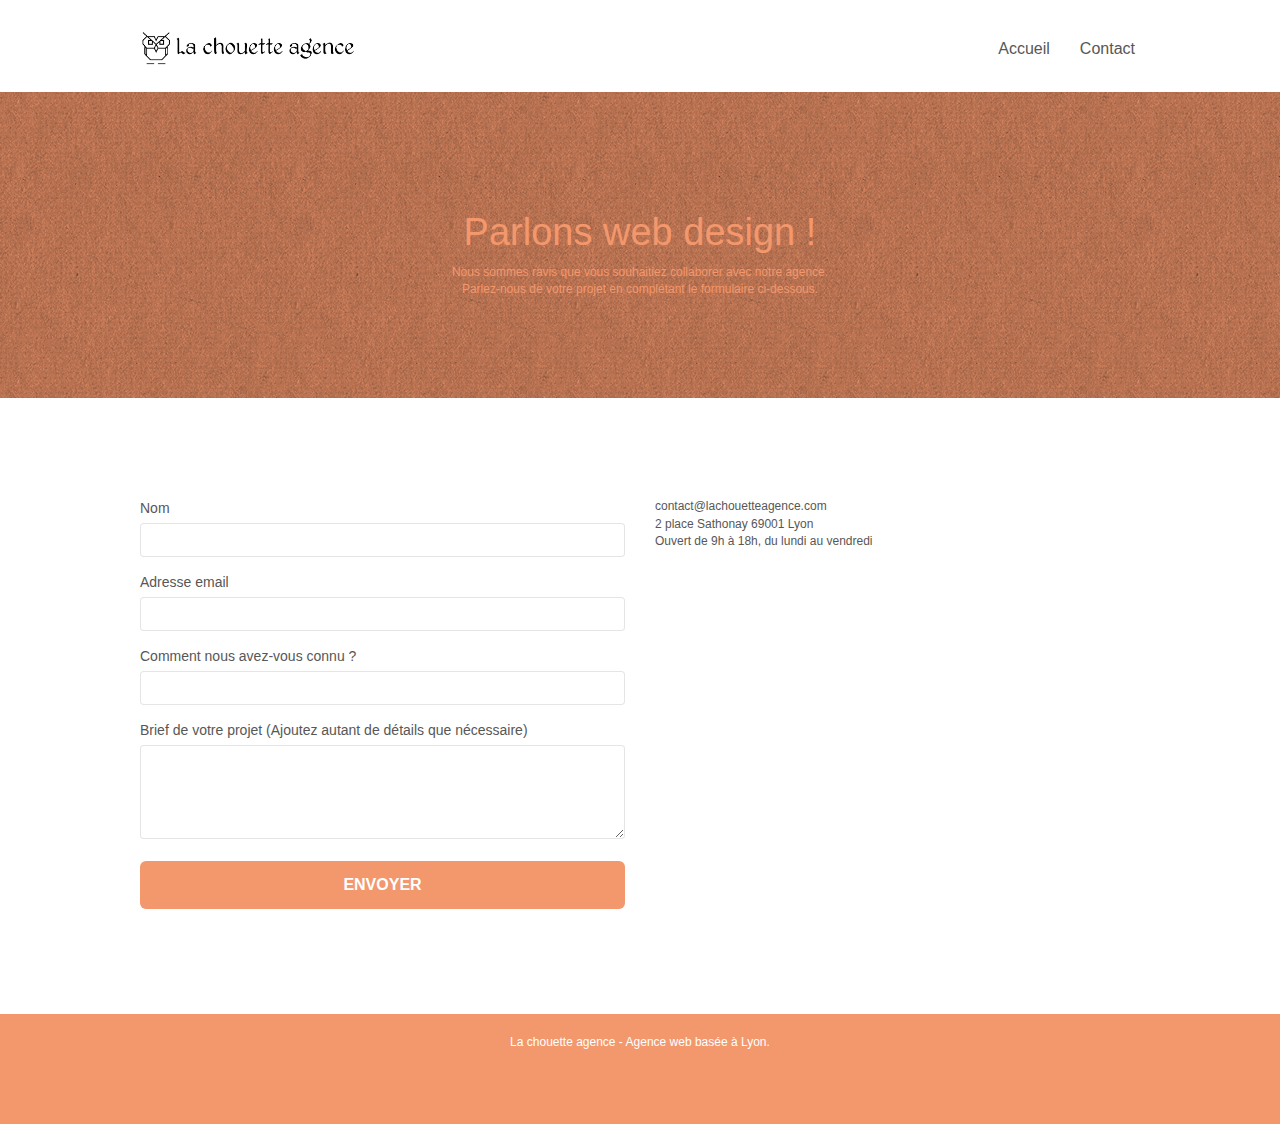
==== commit 0d448176: "Factoring style.css" ====
--- a/page2.html
+++ b/page2.html
@@ -9,9 +9,15 @@
     />
     <link rel="shortcut icon" type="image/png" href="favicon.jpg" />
     <link rel="stylesheet" type="text/css" href="./css/bootstrap.css" />
-    <link rel="stylesheet" type="text/css" href="StyleCss/style.css" />
+    <link rel="stylesheet" type="text/css" href="css/style.css" />
     <link rel="stylesheet" type="text/css" href="./css/font-awesome.css" />
     <link rel="stylesheet" type="text/css" href="./css/et-line.css" />
+    <link
+      rel="stylesheet"
+      href="https://use.fontawesome.com/releases/v5.8.1/css/all.css"
+      integrity="sha384-50oBUHEmvpQ+1lW4y57PTFmhCaXp0ML5d60M1M7uH2+nqUivzIebhndOJK28anvf"
+      crossorigin="anonymous"
+    />
     <script src="./js/jquery-2.1.0.js"></script>
     <script src="./js/bootstrap.js"></script>
     <script src="./js/blocs.js"></script>
@@ -92,7 +98,7 @@
         <div class="container bloc-lg">
           <div class="row">
             <div class="col-sm-6">
-              <form id="form_1" novalidate>
+              <form id="form_1">
                 <div class="form-group">
                   <label> Nom </label>
                   <input id="name" class="form-control" required />
@@ -108,12 +114,7 @@
                 </div>
                 <div class="form-group">
                   <label> Comment nous avez-vous connu ? </label>
-                  <input
-                    class="form-control"
-                    type="email"
-                    required
-                    id="input_504"
-                  />
+                  <input class="form-control" required id="input_504" />
                 </div>
                 <div class="form-group">
                   <label>
@@ -163,30 +164,30 @@
               <div class="row row-no-gutters social">
                 <div class="col-sm-3">
                   <div class="text-center">
-                    <a class="social" href="index.html"
-                      ><span class="fa fa-twitter icon-md"></span
-                    ></a>
-                  </div>
-                </div>
-                <div class="col-sm-3">
-                  <div class="text-center">
-                    <a class="social" href="index.html"
-                      ><span class="fa fa-facebook icon-md"></span
-                    ></a>
-                  </div>
-                </div>
-                <div class="col-sm-3">
-                  <div class="text-center">
-                    <a class="social" href="index.html"
-                      ><span class="fa fa-dribbble icon-md"></span
-                    ></a>
-                  </div>
-                </div>
-                <div class="col-sm-3">
-                  <div class="text-center">
-                    <a class="social" href="index.html"
-                      ><span class="fa fa-instagram icon-md"></span
-                    ></a>
+                    <a class="social" href="index.html">
+                      <i class="fab fa-twitter icon-md"></i>
+                    </a>
+                  </div>
+                </div>
+                <div class="col-sm-3">
+                  <div class="text-center">
+                    <a class="social" href="index.html">
+                      <i class="fab fa-facebook icon-md"></i>
+                    </a>
+                  </div>
+                </div>
+                <div class="col-sm-3">
+                  <div class="text-center">
+                    <a class="social" href="index.html">
+                      <i class="fab fa-dribbble icon-md"></i>
+                    </a>
+                  </div>
+                </div>
+                <div class="col-sm-3">
+                  <div class="text-center">
+                    <a class="social" href="index.html">
+                      <i class="fab fa-instagram icon-md"></i>
+                    </a>
                   </div>
                 </div>
               </div>
--- a/css/style.css
+++ b/css/style.css
@@ -0,0 +1,658 @@
+body {
+  margin: 0;
+  padding: 0;
+  background: #fff;
+  overflow-x: hidden;
+  -webkit-font-smoothing: antialiased;
+  -moz-osx-font-smoothing: grayscale;
+}
+a,
+button {
+  transition: all 0.3s ease-in-out;
+  outline: 0 !important;
+}
+a {
+  text-decoration: none;
+  display: block;
+}
+a:hover {
+  text-decoration: none;
+  cursor: pointer;
+}
+.bloc {
+  width: 100%;
+  clear: both;
+  background: 50% 50% no-repeat;
+  padding: 0 50px;
+  -webkit-background-size: cover;
+  -moz-background-size: cover;
+  -o-background-size: cover;
+  background-size: cover;
+  position: relative;
+}
+.bloc .container {
+  padding-left: 0;
+  padding-right: 0;
+}
+.bloc-lg {
+  padding: 100px 50px;
+}
+.bloc-md {
+  padding: 50px;
+}
+.bloc-sm {
+  padding: 20px 50px;
+}
+.text-title {
+  max-width: 614px;
+  margin: auto;
+  padding: 13px;
+  color: #364577;
+}
+.bg-b-edge,
+.bg-br-edge,
+.bg-center,
+.bg-l-edge,
+.bg-r-edge,
+.bg-repeat,
+.bg-t-edge {
+  -webkit-background-size: auto !important;
+  -moz-background-size: auto !important;
+  -o-background-size: auto !important;
+  background-size: auto !important;
+}
+.bg-repeat {
+  background: repeat;
+}
+.bg-t-edge {
+  background: top no-repeat;
+}
+.bloc-bg-texture::before {
+  content: "";
+  background-size: 2px 2px;
+  position: absolute;
+  top: 0;
+  bottom: 0;
+  left: 0;
+  right: 0;
+}
+.texture-paper::before {
+  background: url(../img/texture-paper.png);
+  background-size: 280px 280px;
+}
+.b-parallax {
+  background-attachment: fixed;
+}
+.d-bloc {
+  color: rgba(255, 255, 255, 0.7);
+}
+.d-bloc button:hover {
+  color: rgba(255, 255, 255, 0.9);
+}
+.d-bloc .a-btn,
+.d-bloc .navbar a,
+.d-bloc .navbar-brand,
+.d-bloc a .icon-lg,
+.d-bloc a .icon-md,
+.d-bloc a .icon-sm,
+.d-bloc h1 a,
+.d-bloc h2 a,
+.d-bloc h3 a,
+.d-bloc h4 a,
+.d-bloc h5 a,
+.d-bloc h6 a,
+.d-bloc p a {
+  color: rgba(255, 255, 255, 1);
+}
+.d-bloc .a-btn:hover,
+.d-bloc .navbar a:hover,
+.d-bloc .navbar-brand:hover,
+.d-bloc a:hover .icon-lg,
+.d-bloc a:hover .icon-md,
+.d-bloc a:hover .icon-sm,
+.d-bloc h1 a:hover,
+.d-bloc h2 a:hover,
+.d-bloc h3 a:hover,
+.d-bloc h4 a:hover,
+.d-bloc h5 a:hover,
+.d-bloc h6 a:hover,
+.d-bloc p a:hover {
+  color: rgba(255, 255, 255, 1);
+}
+.d-bloc .navbar-toggle .icon-bar {
+  background: rgba(255, 255, 255, 1);
+}
+.l-bloc {
+  color: rgba(0, 0, 0, 0.5);
+}
+.l-bloc button:hover {
+  color: rgba(0, 0, 0, 0.7);
+}
+.l-bloc .a-btn,
+.l-bloc .navbar a,
+.l-bloc .navbar-brand,
+.l-bloc a .icon-lg,
+.l-bloc a .icon-md,
+.l-bloc a .icon-sm,
+.l-bloc h1 a,
+.l-bloc h2 a,
+.l-bloc h3 a,
+.l-bloc h4 a,
+.l-bloc h5 a,
+.l-bloc h6 a,
+.l-bloc p a {
+  color: rgba(0, 0, 0, 0.6);
+}
+.l-bloc .a-btn:hover,
+.l-bloc .navbar a:hover,
+.l-bloc .navbar-brand:hover,
+.l-bloc a:hover .icon-lg,
+.l-bloc a:hover .icon-md,
+.l-bloc a:hover .icon-sm,
+.l-bloc h1 a:hover,
+.l-bloc h2 a:hover,
+.l-bloc h3 a:hover,
+.l-bloc h4 a:hover,
+.l-bloc h5 a:hover,
+.l-bloc h6 a:hover,
+.l-bloc p a:hover {
+  color: rgba(0, 0, 0, 1);
+}
+.l-bloc .navbar-toggle .icon-bar {
+  color: rgba(0, 0, 0, 0.6);
+}
+.voffset {
+  margin-top: 30px;
+}
+.voffset-lg {
+  margin-top: 80px;
+}
+.row-no-gutters {
+  margin-right: 0;
+  margin-left: 0;
+}
+.row.row-no-gutters > [class*=" col-"],
+.row.row-no-gutters > [class^="col-"] {
+  padding-right: 0;
+  padding-left: 0;
+}
+#bloc-1-hero h1 {
+  font-size: 32px;
+}
+.navbar {
+  margin-bottom: 0;
+  z-index: 1;
+}
+.navbar-brand {
+  height: auto;
+  padding: 3px 15px;
+  font-size: 25px;
+  font-weight: 400;
+  font-weight: 600;
+  line-height: 44px;
+}
+.navbar-brand img {
+  max-height: 200px;
+  margin: 0 5px 0 0;
+  display: inline;
+}
+.navbar-brand img[src$="svg"] {
+  min-width: 100px;
+}
+.nav-center .navbar-brand img {
+  margin: 0;
+}
+.navbar .nav {
+  padding-top: 2px;
+  margin-right: -16px;
+  float: right;
+  z-index: 1;
+}
+.nav > li {
+  float: left;
+  margin-top: 4px;
+  font-size: 16px;
+}
+.nav > li a:focus,
+.nav > li a:hover {
+  background: 0 0;
+}
+.navbar-toggle {
+  margin: 10px 10px 0 0;
+  border: 0;
+}
+.navbar-toggle:hover {
+  background: 0 0 !important;
+}
+.navbar-toggle .icon-bar {
+  background-color: rgba(0, 0, 0, 0.5);
+  width: 26px;
+}
+@media (min-width: 768px) {
+  .site-navigation {
+    position: absolute;
+    top: 50%;
+    right: 20px;
+    transform: translate(0, -50%);
+    -webkit-transform: translateY(-50%);
+  }
+  .nav-center {
+    text-align: center;
+  }
+  .nav-center .navbar-header {
+    width: 100%;
+  }
+  .navbar-header {
+    margin: 0;
+  }
+  .nav-center .nav > li,
+  .nav-center .navbar-brand,
+  .nav-center .navbar-header {
+    float: none;
+    display: inline-block;
+  }
+  .nav-center .site-navigation {
+    position: relative;
+    width: 100%;
+    right: 0;
+    margin-right: 0;
+    margin-top: 20px;
+  }
+}
+.nav > li > .dropdown a {
+  background: 0 0 !important;
+  display: block;
+  padding: 14px 15px;
+}
+.mg-md {
+  margin-top: 10px;
+  margin-bottom: 20px;
+}
+.mg-lg {
+  margin-top: 10px;
+  margin-bottom: 40px;
+}
+.btn {
+  margin: 0 5px 5px 0;
+}
+.btn-d,
+.btn-d:focus,
+.btn-d:hover {
+  color: #fff;
+  background: rgba(0, 0, 0, 0.3);
+}
+button {
+  outline: 0 !important;
+}
+.btn-rd {
+  border-radius: 40px;
+}
+.btn-clean {
+  border: 1px solid rgba(0, 0, 0, 0.08);
+  border-bottom-color: rgba(0, 0, 0, 0.1);
+  text-shadow: 0 1px 0 rgba(0, 0, 1, 0.1);
+  box-shadow: 0 1px 3px rgba(0, 0, 1, 0.25),
+    inset 0 1px 0 0 rgba(255, 255, 255, 0.15);
+}
+.icon-md {
+  font-size: 30px !important;
+}
+.icon-lg {
+  font-size: 60px !important;
+}
+.sm-shadow {
+  text-shadow: 0 1px 2px rgba(0, 0, 0, 0.3);
+}
+.form-control {
+  border-color: rgba(0, 0, 0, 0.1);
+  box-shadow: none;
+}
+.scrollToTop {
+  width: 40px;
+  height: 40px;
+  position: fixed;
+  bottom: 20px;
+  right: 20px;
+  opacity: 0;
+  z-index: 500;
+  transition: all 0.3s ease-in-out;
+}
+.scrollToTop span {
+  margin-top: 6px;
+}
+a[data-lightbox] {
+  position: relative;
+  display: block;
+  text-align: center;
+}
+a[data-lightbox]:hover::before {
+  content: "+";
+  font-family: HelveticaNeue-Light, "Helvetica Neue Light", "Helvetica Neue",
+    Helvetica, Arial;
+  font-size: 32px;
+  width: 50px;
+  height: 50px;
+  margin-left: -25px;
+  border-radius: 50%;
+  background: rgba(0, 0, 0, 0.6);
+  color: #fff;
+  font-weight: 100;
+  z-index: 1;
+  position: absolute;
+  top: 50%;
+  transform: translateY(-50%);
+  -webkit-transform: translateY(-50%);
+}
+a[data-lightbox]:hover img {
+  opacity: 0.6;
+  -webkit-animation-fill-mode: none;
+  animation-fill-mode: none;
+}
+.lightbox-caption {
+  padding: 20px;
+  color: #fff;
+  background: rgba(0, 0, 0, 0.5);
+  position: absolute;
+  left: 15px;
+  right: 15px;
+  bottom: 5px;
+}
+.img-responsive {
+  min-width: 100%;
+}
+.snapshot-lb .lightbox-caption {
+  padding: 0;
+  color: rgba(0, 0, 0, 0.5);
+  background: 0 0;
+}
+.btn,
+a,
+h1,
+h2,
+h3,
+h4,
+h5,
+h6,
+label,
+p {
+  font-family: helvetica;
+  font-weight: 400;
+  color: #575757 !important;
+}
+.container {
+  max-width: 1000px;
+}
+.hero-bloc-text {
+  font-size: 38px;
+}
+p {
+  font-size: 12px;
+}
+.tight-width-whitespace {
+  max-width: 600px;
+  margin: auto auto auto auto;
+}
+.h1 {
+  font-size: 20px;
+  font-family: "Open Sans";
+}
+.cta-hero {
+  margin-top: 22px;
+  color: #fff !important;
+  text-transform: uppercase;
+  padding: 12px 28px 12px 28px;
+  font-size: 16px;
+  font-weight: 700;
+}
+.social {
+  max-width: 400px;
+  margin: auto auto auto auto;
+}
+h2 {
+  font-size: 22px;
+  line-height: 1.4em;
+}
+h3 {
+  font-size: 15px;
+  text-transform: uppercase;
+  font-weight: 700;
+  color: #333 !important;
+}
+.med-width-whitespace {
+  max-width: 800px;
+  margin: auto auto auto auto;
+  box-shadow: 0 0 0 #000;
+}
+h1 {
+  color: #333 !important;
+}
+h4 {
+  color: #333 !important;
+}
+.icons {
+  margin-bottom: 14px;
+  margin-top: 24px;
+}
+.white {
+  color: #fff !important;
+}
+.portfolio-thumb {
+  margin-bottom: 24px;
+}
+.portfolio-row {
+  margin-bottom: 44px;
+  margin-top: 50px;
+}
+.black-background {
+  background-color: rgba(165, 147, 99, 0.7);
+  padding: 40px 40px 40px 40px;
+}
+.bold-link {
+  font-weight: 900;
+  text-decoration: underline !important;
+}
+.bgc-white {
+  background-color: #fff;
+}
+.bgc-dark-slate-blue {
+  background-color: #364577;
+}
+.bgc-atomic-tangerine {
+  background-color: #f3976c;
+}
+.tc-white {
+  color: #f3976c !important;
+}
+.btn-atomic-tangerine {
+  background: #f3976c;
+  color: #fff !important;
+}
+.btn-atomic-tangerine:hover {
+  background: #c27956 !important;
+  color: #fff !important;
+}
+.ltc-white {
+  color: #fff !important;
+}
+.ltc-white:hover {
+  color: #ccc !important;
+}
+.ltc-atomic-tangerine {
+  color: #f3976c !important;
+}
+.ltc-atomic-tangerine:hover {
+  color: #c27956 !important;
+}
+.icon-dark-slate-blue {
+  color: #364577 !important;
+  border-color: #364577 !important;
+}
+.bg-dots-bg {
+  background-image: url(../img/dots-bg.png);
+}
+.bg-lines-h2-bg {
+  background-image: url(../img/lines-h2-bg.png);
+}
+.bg-banniere {
+  background-image: url(../img/la-chouette-agence-banniere.webp);
+}
+.bg-presentation {
+  background-image: url(../img/image-de-presentation.webp);
+}
+li > a {
+  padding: 12px;
+}
+.col-sm-4 > ul {
+  margin-bottom: 20px;
+  padding-left: 24px;
+}
+.col-sm-4 > h3 {
+  color: #fff !important;
+  text-transform: none;
+}
+.col-sm-4 {
+  font-size: 1.2em;
+}
+@media (max-width: 1024px) {
+  .bloc {
+    padding-left: 20px;
+    padding-right: 20px;
+  }
+}
+@media (max-width: 992px) and (min-width: 768px) {
+  .navbar .nav {
+    max-width: 80%;
+  }
+  .nav-center.navbar .nav {
+    max-width: 100%;
+  }
+}
+@media only screen and (min-width: 768px) and (max-width: 1024px) and (orientation: landscape) {
+  .b-parallax {
+    background-attachment: scroll;
+  }
+}
+@media only screen and (min-width: 1024px) and (max-width: 1366px) and (-webkit-min-device-pixel-ratio: 1.5) {
+  .b-parallax {
+    background-attachment: scroll;
+  }
+}
+@media (max-width: 991px) {
+  .container {
+    width: 100%;
+  }
+  .b-parallax {
+    background-attachment: scroll;
+  }
+  #hero-bloc,
+  .page-container {
+    overflow-x: hidden;
+    position: relative;
+  }
+  .bloc-group,
+  .bloc-group .bloc {
+    display: block;
+    width: 100%;
+  }
+}
+@media (max-width: 767px) {
+  .page-container {
+    overflow-x: hidden;
+    position: relative;
+  }
+  h1,
+  h2,
+  h3,
+  h4,
+  h5,
+  h6,
+  p {
+    padding-left: 10px !important;
+    padding-right: 10px !important;
+  }
+  .b-parallax {
+    background-attachment: scroll;
+  }
+  .navbar .nav {
+    padding-top: 0;
+    border-top: 1px solid rgba(0, 0, 0, 0.2);
+    float: none !important;
+  }
+  .navbar.row {
+    margin-left: 0;
+    margin-right: 0;
+  }
+  .site-navigation {
+    position: inherit;
+    transform: none;
+    -webkit-transform: none;
+    -ms-transform: none;
+  }
+  .nav > li {
+    margin-top: 0;
+    border-bottom: 1px solid rgba(0, 0, 0, 0.1);
+    background: rgba(0, 0, 0, 0.05);
+    text-align: left;
+    padding-left: 15px;
+    width: 100%;
+  }
+  .nav > li:hover {
+    background: rgba(0, 0, 0, 0.08);
+  }
+  #hero-bloc .navbar .nav {
+    background: rgba(0, 0, 0, 0.8);
+  }
+  #hero-bloc .navbar .nav a {
+    color: rgba(255, 255, 255, 0.6);
+  }
+  .hero {
+    padding: 50px 0;
+  }
+  .hero-nav {
+    left: -1px;
+    right: -1px;
+  }
+  .navbar-collapse {
+    padding: 0;
+    overflow-x: hidden;
+    -webkit-box-shadow: none;
+    box-shadow: none;
+  }
+  .navbar-brand img {
+    max-height: 40px;
+    width: auto;
+  }
+  .bloc {
+    padding-left: 0;
+    padding-right: 0;
+  }
+  .bloc-lg {
+    padding: 40px 0;
+  }
+  .bloc-md,
+  .bloc-sm {
+    padding-left: 0;
+    padding-right: 0;
+  }
+  .a-block {
+    padding: 0 10px;
+  }
+  .voffset {
+    margin-top: 5px;
+  }
+  .voffset-md {
+    margin-top: 20px;
+  }
+  .voffset-lg {
+    margin-top: 30px;
+  }
+  form {
+    padding: 5px;
+  }
+}
+@media (max-width: 400px) {
+  .bloc {
+    padding-left: 0;
+    padding-right: 0;
+  }
+}
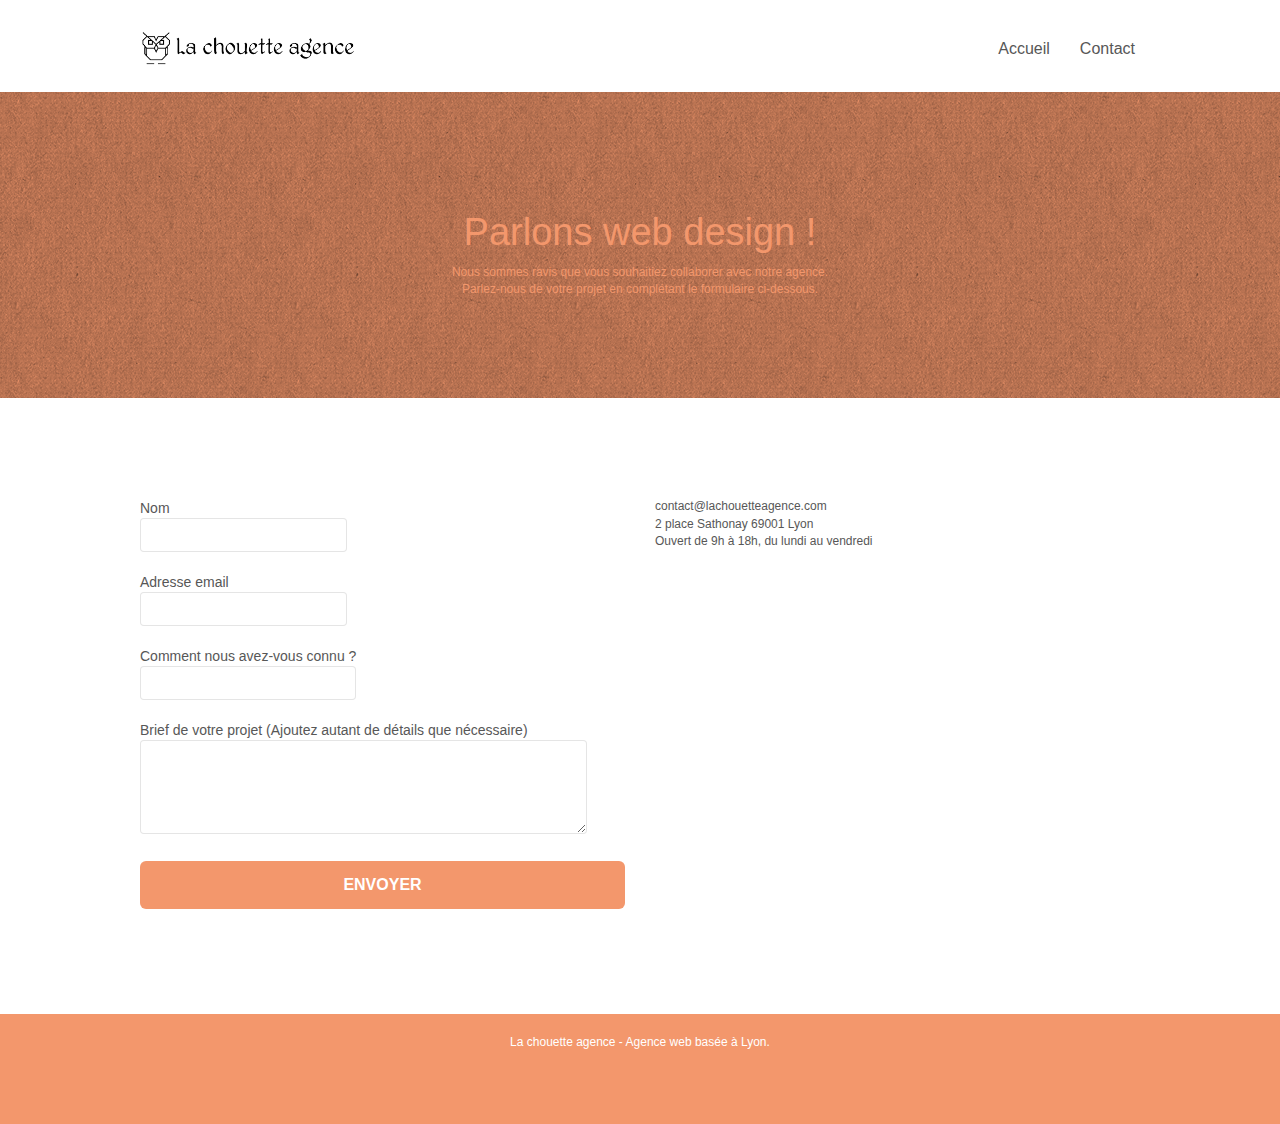
==== commit 15d42cad: "add descrpition for the contact page" ====
--- a/page2.html
+++ b/page2.html
@@ -2,7 +2,13 @@
 <html lang="fr">
   <head>
     <meta charset="utf-8" />
-    <meta name="description" content="" />
+    <meta
+      name="description"
+      content="La chouette agence est une excellente agence de web ! Les web
+    designers ont réussi à capturer l'essence de notre entreprise et
+    à l'intégrer à notre site. Cela nous a aidé à doubler nos ventes
+    en ligne à Lyon"
+    />
     <meta
       name="viewport"
       content="width=device-width, initial-scale=1.0, viewport-fit=cover"
@@ -32,7 +38,7 @@
     <!-- Principal conteneur -->
     <main class="page-container">
       <!-- bloc-0 -->
-      <div class="bloc bgc-white l-bloc" id="bloc-0">
+      <header class="bloc bgc-white l-bloc" id="bloc-0">
         <div class="container bloc-sm">
           <nav class="navbar row">
             <header class="navbar-header">
@@ -67,11 +73,11 @@
             </div>
           </nav>
         </div>
-      </div>
+      </header>
       <!-- bloc-0 END -->
 
       <!-- bloc-6 -->
-      <div
+      <article
         class="bloc bg-dots-bg bg-repeat bgc-atomic-tangerine d-bloc bloc-bg-texture texture-paper"
         id="bloc-6"
       >
@@ -90,43 +96,49 @@
             </div>
           </div>
         </div>
-      </div>
+      </article>
       <!-- bloc-6 END -->
 
       <!-- bloc-7 -->
-      <div class="bloc bgc-white l-bloc" id="bloc-7">
+      <article class="bloc bgc-white l-bloc" id="bloc-7">
         <div class="container bloc-lg">
           <div class="row">
             <div class="col-sm-6">
               <form id="form_1">
                 <div class="form-group">
-                  <label> Nom </label>
-                  <input id="name" class="form-control" required />
-                </div>
-                <div class="form-group">
-                  <label> Adresse email </label>
-                  <input
-                    id="email"
-                    class="form-control"
-                    type="email"
-                    required
-                  />
-                </div>
-                <div class="form-group">
-                  <label> Comment nous avez-vous connu ? </label>
-                  <input class="form-control" required id="input_504" />
+                  <label>
+                    Nom <input id="name" class="form-control" required />
+                  </label>
+                </div>
+                <div class="form-group">
+                  <label>
+                    Adresse email
+                    <input
+                      id="email"
+                      class="form-control"
+                      type="email"
+                      required
+                    />
+                  </label>
+                </div>
+                <div class="form-group">
+                  <label>
+                    Comment nous avez-vous connu ?
+                    <input class="form-control" required id="input_504" />
+                  </label>
                 </div>
                 <div class="form-group">
                   <label>
                     Brief de votre projet (Ajoutez autant de détails que
-                    nécessaire)<br /> </label
-                  ><textarea
-                    id="message"
-                    class="form-control"
-                    rows="4"
-                    cols="50"
-                    required
-                  ></textarea>
+                    nécessaire)<br />
+                    <textarea
+                      id="message"
+                      class="form-control"
+                      rows="4"
+                      cols="50"
+                      required
+                    ></textarea>
+                  </label>
                 </div>
                 <button
                   class="bloc-button btn btn-lg btn-block cta-hero btn-atomic-tangerine"
@@ -144,7 +156,7 @@
             </div>
           </div>
         </div>
-      </div>
+      </article>
       <!-- bloc-7 END -->
 
       <!-- ScrollToTop Button -->
@@ -154,7 +166,7 @@
       <!-- ScrollToTop Button END-->
 
       <!-- Footer - bloc-8 -->
-      <div class="bloc bgc-atomic-tangerine d-bloc" id="bloc-8">
+      <footer class="bloc bgc-atomic-tangerine d-bloc" id="bloc-8">
         <div class="container bloc-sm">
           <div class="row">
             <div class="col-sm-12">
@@ -194,7 +206,7 @@
             </div>
           </div>
         </div>
-      </div>
+      </footer>
       <!-- Footer - bloc-8 END -->
     </main>
     <!-- Principal conteneur END -->
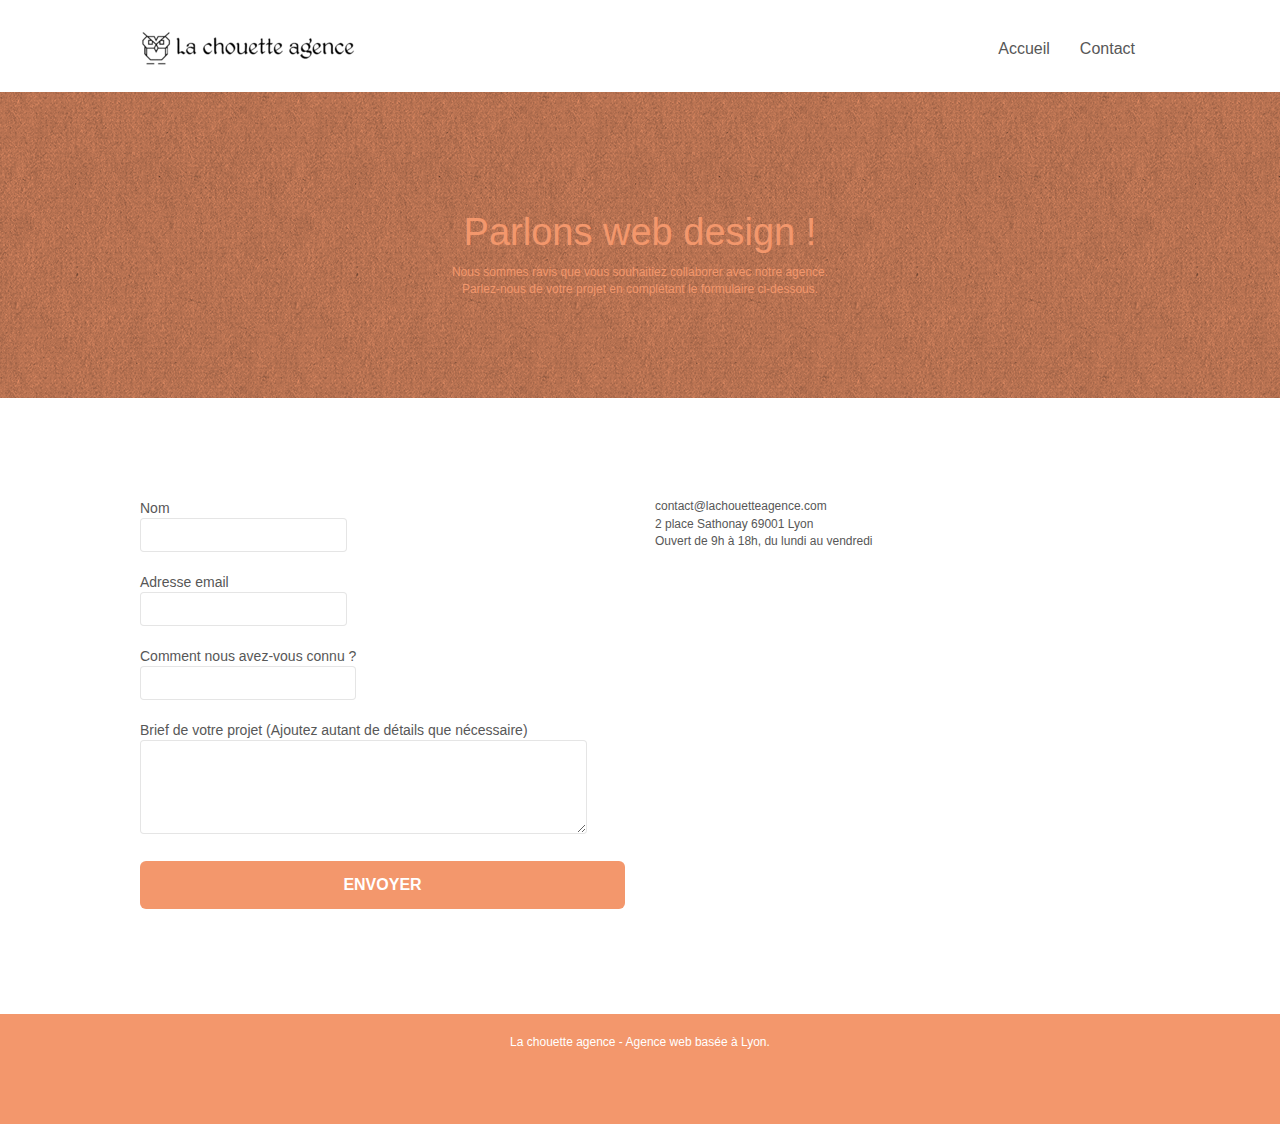
==== commit 35d355e2: "add width and height fot img in contact page" ====
--- a/page2.html
+++ b/page2.html
@@ -44,9 +44,10 @@
             <header class="navbar-header">
               <a class="navbar-brand" href="index.html">
                 <img
-                  src="img/la-chouette-agence.png"
+                  src="img/la-chouette-agence.webp"
                   alt="logo la chouette"
                   height="40"
+                  width="214.438"
                 />
               </a>
               <button
--- a/css/style.css
+++ b/css/style.css
@@ -6,10 +6,11 @@
   -webkit-font-smoothing: antialiased;
   -moz-osx-font-smoothing: grayscale;
 }
+
 a,
 button {
   transition: all 0.3s ease-in-out;
-  outline: 0 !important;
+  outline: none !important;
 }
 a {
   text-decoration: none;
@@ -19,6 +20,16 @@
   text-decoration: none;
   cursor: pointer;
 }
+
+#page-loading-blocs-notifaction {
+  position: fixed;
+  top: 0;
+  bottom: 0;
+  width: 100%;
+  z-index: 100000;
+  background: #ffffff url("../img/pageload-spinner.gif") no-repeat center center;
+}
+
 .bloc {
   width: 100%;
   clear: both;
@@ -30,16 +41,20 @@
   background-size: cover;
   position: relative;
 }
+
 .bloc .container {
   padding-left: 0;
   padding-right: 0;
 }
+
 .bloc-lg {
   padding: 100px 50px;
 }
+
 .bloc-md {
   padding: 50px;
 }
+
 .bloc-sm {
   padding: 20px 50px;
 }
@@ -49,24 +64,33 @@
   padding: 13px;
   color: #364577;
 }
-.bg-b-edge,
-.bg-br-edge,
+.text-title2 {
+  max-width: 476px;
+}
 .bg-center,
 .bg-l-edge,
 .bg-r-edge,
-.bg-repeat,
-.bg-t-edge {
+.bg-t-edge,
+.bg-b-edge,
+.bg-tl-edge,
+.bg-bl-edge,
+.bg-tr-edge,
+.bg-br-edge,
+.bg-repeat {
   -webkit-background-size: auto !important;
   -moz-background-size: auto !important;
   -o-background-size: auto !important;
   background-size: auto !important;
 }
+
 .bg-repeat {
   background: repeat;
 }
+
 .bg-t-edge {
   background: top no-repeat;
 }
+
 .bloc-bg-texture::before {
   content: "";
   background-size: 2px 2px;
@@ -76,25 +100,43 @@
   left: 0;
   right: 0;
 }
+
 .texture-paper::before {
-  background: url(../img/texture-paper.png);
+  background: url("../img/texture-paper.png");
   background-size: 280px 280px;
 }
+
 .b-parallax {
   background-attachment: fixed;
 }
+
 .d-bloc {
   color: rgba(255, 255, 255, 0.7);
 }
+
 .d-bloc button:hover {
   color: rgba(255, 255, 255, 0.9);
 }
+
+.d-bloc .icon-round,
+.d-bloc .icon-square,
+.d-bloc .icon-rounded,
+.d-bloc .icon-semi-rounded-a,
+.d-bloc .icon-semi-rounded-b {
+  border-color: rgba(255, 255, 255, 0.9);
+}
+
+.d-bloc .divider-h span {
+  border-color: rgba(255, 255, 255, 0.2);
+}
+
 .d-bloc .a-btn,
 .d-bloc .navbar a,
 .d-bloc .navbar-brand,
+.d-bloc a .icon-sm,
+.d-bloc a .icon-md,
 .d-bloc a .icon-lg,
-.d-bloc a .icon-md,
-.d-bloc a .icon-sm,
+.d-bloc a .icon-xl,
 .d-bloc h1 a,
 .d-bloc h2 a,
 .d-bloc h3 a,
@@ -104,12 +146,14 @@
 .d-bloc p a {
   color: rgba(255, 255, 255, 1);
 }
+
 .d-bloc .a-btn:hover,
 .d-bloc .navbar a:hover,
 .d-bloc .navbar-brand:hover,
+.d-bloc a:hover .icon-sm,
+.d-bloc a:hover .icon-md,
 .d-bloc a:hover .icon-lg,
-.d-bloc a:hover .icon-md,
-.d-bloc a:hover .icon-sm,
+.d-bloc a:hover .icon-xl,
 .d-bloc h1 a:hover,
 .d-bloc h2 a:hover,
 .d-bloc h3 a:hover,
@@ -119,21 +163,78 @@
 .d-bloc p a:hover {
   color: rgba(255, 255, 255, 1);
 }
+
 .d-bloc .navbar-toggle .icon-bar {
   background: rgba(255, 255, 255, 1);
 }
+
+.d-bloc .btn-wire,
+.d-bloc .btn-wire:hover {
+  color: rgba(255, 255, 255, 1);
+  border-color: rgba(255, 255, 255, 1);
+}
+
+.d-bloc .panel {
+  color: rgba(0, 0, 0, 0.5);
+}
+
+.d-bloc .panel button:hover {
+  color: rgba(0, 0, 0, 0.7);
+}
+
+.d-bloc .panel icon {
+  border-color: rgba(0, 0, 0, 0.7);
+}
+
+.d-bloc .panel .divider-h span {
+  border-color: rgba(0, 0, 0, 0.1);
+}
+
+.d-bloc .panel .a-btn {
+  color: rgba(0, 0, 0, 0.6);
+}
+
+.d-bloc .panel .a-btn:hover {
+  color: rgba(0, 0, 0, 1);
+}
+
+.d-bloc .panel .btn-wire,
+.d-bloc .panel .btn-wire:hover {
+  color: rgba(0, 0, 0, 0.7);
+  border-color: rgba(0, 0, 0, 0.3);
+}
+
+.d-bloc .panel,
 .l-bloc {
   color: rgba(0, 0, 0, 0.5);
 }
+
+.d-bloc .panel button:hover,
 .l-bloc button:hover {
   color: rgba(0, 0, 0, 0.7);
 }
+
+.l-bloc .icon-round,
+.l-bloc .icon-square,
+.l-bloc .icon-rounded,
+.l-bloc .icon-semi-rounded-a,
+.l-bloc .icon-semi-rounded-b {
+  border-color: rgba(0, 0, 0, 0.7);
+}
+
+.d-bloc .panel .divider-h span,
+.l-bloc .divider-h span {
+  border-color: rgba(0, 0, 0, 0.1);
+}
+
+.d-bloc .panel .a-btn,
 .l-bloc .a-btn,
 .l-bloc .navbar a,
 .l-bloc .navbar-brand,
+.l-bloc a .icon-sm,
+.l-bloc a .icon-md,
 .l-bloc a .icon-lg,
-.l-bloc a .icon-md,
-.l-bloc a .icon-sm,
+.l-bloc a .icon-xl,
 .l-bloc h1 a,
 .l-bloc h2 a,
 .l-bloc h3 a,
@@ -143,12 +244,15 @@
 .l-bloc p a {
   color: rgba(0, 0, 0, 0.6);
 }
+
+.d-bloc .panel .a-btn:hover,
 .l-bloc .a-btn:hover,
 .l-bloc .navbar a:hover,
 .l-bloc .navbar-brand:hover,
+.l-bloc a:hover .icon-sm,
+.l-bloc a:hover .icon-md,
 .l-bloc a:hover .icon-lg,
-.l-bloc a:hover .icon-md,
-.l-bloc a:hover .icon-sm,
+.l-bloc a:hover .icon-xl,
 .l-bloc h1 a:hover,
 .l-bloc h2 a:hover,
 .l-bloc h3 a:hover,
@@ -158,76 +262,117 @@
 .l-bloc p a:hover {
   color: rgba(0, 0, 0, 1);
 }
+
 .l-bloc .navbar-toggle .icon-bar {
   color: rgba(0, 0, 0, 0.6);
 }
+
+.d-bloc .panel .btn-wire,
+.d-bloc .panel .btn-wire:hover,
+.l-bloc .btn-wire,
+.l-bloc .btn-wire:hover {
+  color: rgba(0, 0, 0, 0.7);
+  border-color: rgba(0, 0, 0, 0.3);
+}
+
 .voffset {
   margin-top: 30px;
 }
+
 .voffset-lg {
   margin-top: 80px;
 }
+
 .row-no-gutters {
   margin-right: 0;
   margin-left: 0;
 }
-.row.row-no-gutters > [class*=" col-"],
-.row.row-no-gutters > [class^="col-"] {
+
+.row.row-no-gutters > [class^="col-"],
+.row.row-no-gutters > [class*=" col-"] {
   padding-right: 0;
   padding-left: 0;
 }
+
 #bloc-1-hero h1 {
   font-size: 32px;
 }
+
 .navbar {
   margin-bottom: 0;
   z-index: 1;
 }
+
 .navbar-brand {
   height: auto;
   padding: 3px 15px;
   font-size: 25px;
-  font-weight: 400;
+  font-weight: normal;
   font-weight: 600;
   line-height: 44px;
 }
+
 .navbar-brand img {
   max-height: 200px;
   margin: 0 5px 0 0;
   display: inline;
 }
+
 .navbar-brand img[src$="svg"] {
   min-width: 100px;
 }
+
 .nav-center .navbar-brand img {
   margin: 0;
 }
+
 .navbar .nav {
   padding-top: 2px;
   margin-right: -16px;
   float: right;
   z-index: 1;
 }
+
 .nav > li {
   float: left;
   margin-top: 4px;
   font-size: 16px;
 }
-.nav > li a:focus,
-.nav > li a:hover {
-  background: 0 0;
-}
+
+.navbar-nav .open .dropdown-menu > li > a {
+  text-align: inherit;
+}
+
+.nav > li a:hover,
+.nav > li a:focus {
+  background: transparent;
+}
+
 .navbar-toggle {
   margin: 10px 10px 0 0;
-  border: 0;
-}
+  border: 0px;
+}
+
 .navbar-toggle:hover {
-  background: 0 0 !important;
-}
+  background: transparent !important;
+}
+
 .navbar-toggle .icon-bar {
   background-color: rgba(0, 0, 0, 0.5);
   width: 26px;
 }
+
+.nav-invert .navbar .nav {
+  float: left;
+}
+
+.nav-invert .navbar-header,
+.nav-invert .navbar-brand {
+  float: right;
+  position: relative;
+  z-index: 2;
+}
+
 @media (min-width: 768px) {
   .site-navigation {
     position: absolute;
@@ -236,6 +381,14 @@
     transform: translate(0, -50%);
     -webkit-transform: translateY(-50%);
   }
+  .nav > li .dropdown-menu a,
+  .nav > li .dropdown-menu a:hover {
+    color: #484848;
+  }
+  .nav-invert .site-navigation {
+    left: 0;
+    right: 0;
+  }
   .nav-center {
     text-align: center;
   }
@@ -245,9 +398,9 @@
   .navbar-header {
     margin: 0;
   }
-  .nav-center .nav > li,
+  .nav-center .navbar-header,
   .nav-center .navbar-brand,
-  .nav-center .navbar-header {
+  .nav-center .nav > li {
     float: none;
     display: inline-block;
   }
@@ -255,38 +408,80 @@
     position: relative;
     width: 100%;
     right: 0;
-    margin-right: 0;
+    margin-right: 0px;
     margin-top: 20px;
   }
-}
+  .nav-center.mini-nav .navbar-toggle {
+    float: none;
+    margin: 10px auto 0;
+  }
+}
+
 .nav > li > .dropdown a {
-  background: 0 0 !important;
+  background: none !important;
   display: block;
   padding: 14px 15px;
 }
+
+nav .caret {
+  margin: 0 5px;
+}
+
+.dropdown-menu .dropdown-menu {
+  top: -8px;
+  left: 100%;
+}
+
+.dropdown-menu .dropmenu-flow-right {
+  top: 100%;
+  left: 0;
+  margin-left: -1px;
+  border-top-left-radius: 0;
+  border-top-right-radius: 0;
+}
+
+.dropdown-menu .dropdown span {
+  border: 4px solid black;
+  border-top-color: transparent;
+  border-right-color: transparent;
+  border-bottom-color: transparent;
+  margin: 6px -5px 0 0 !important;
+  float: right;
+}
+
 .mg-md {
   margin-top: 10px;
   margin-bottom: 20px;
 }
+
 .mg-lg {
   margin-top: 10px;
   margin-bottom: 40px;
 }
+
 .btn {
   margin: 0 5px 5px 0;
 }
+
+.btn.pull-right {
+  margin: 0 0 5px 5px;
+}
+
 .btn-d,
-.btn-d:focus,
-.btn-d:hover {
+.btn-d:hover,
+.btn-d:focus {
   color: #fff;
   background: rgba(0, 0, 0, 0.3);
 }
+
 button {
-  outline: 0 !important;
-}
+  outline: none !important;
+}
+
 .btn-rd {
   border-radius: 40px;
 }
+
 .btn-clean {
   border: 1px solid rgba(0, 0, 0, 0.08);
   border-bottom-color: rgba(0, 0, 0, 0.1);
@@ -294,19 +489,43 @@
   box-shadow: 0 1px 3px rgba(0, 0, 1, 0.25),
     inset 0 1px 0 0 rgba(255, 255, 255, 0.15);
 }
+
 .icon-md {
   font-size: 30px !important;
-}
+  margin: 10px;
+}
+
 .icon-lg {
   font-size: 60px !important;
 }
+
 .sm-shadow {
   text-shadow: 0 1px 2px rgba(0, 0, 0, 0.3);
 }
+
+.panel-sq,
+.panel-sq .panel-heading,
+.panel-sq .panel-footer {
+  border-radius: 0;
+}
+
+.panel-rd {
+  border-radius: 30px;
+}
+
+.panel-rd .panel-heading {
+  border-radius: 29px 29px 0 0;
+}
+
+.panel-rd .panel-footer {
+  border-radius: 0 0 29px 29px;
+}
+
 .form-control {
   border-color: rgba(0, 0, 0, 0.1);
   box-shadow: none;
 }
+
 .scrollToTop {
   width: 40px;
   height: 40px;
@@ -317,17 +536,25 @@
   z-index: 500;
   transition: all 0.3s ease-in-out;
 }
+
 .scrollToTop span {
   margin-top: 6px;
 }
+
+.showScrollTop {
+  font-size: 14px;
+  opacity: 1;
+}
+
 a[data-lightbox] {
   position: relative;
   display: block;
   text-align: center;
 }
+
 a[data-lightbox]:hover::before {
   content: "+";
-  font-family: HelveticaNeue-Light, "Helvetica Neue Light", "Helvetica Neue",
+  font-family: "HelveticaNeue-Light", "Helvetica Neue Light", "Helvetica Neue",
     Helvetica, Arial;
   font-size: 32px;
   width: 50px;
@@ -343,11 +570,29 @@
   transform: translateY(-50%);
   -webkit-transform: translateY(-50%);
 }
+
 a[data-lightbox]:hover img {
   opacity: 0.6;
   -webkit-animation-fill-mode: none;
   animation-fill-mode: none;
 }
+
+#lightbox-modal {
+  display: flex;
+  align-items: center;
+}
+
+#lightbox-modal .modal-dialog {
+  width: 90%;
+  max-width: 900px;
+  margin: 0 auto 0;
+}
+
+#lightbox-modal .modal-dialog img {
+  max-height: 90vh;
+  margin: 0 auto;
+}
+
 .lightbox-caption {
   padding: 20px;
   color: #fff;
@@ -357,168 +602,278 @@
   right: 15px;
   bottom: 5px;
 }
+
+.close-lightbox {
+  color: #fff;
+  font-size: 30px;
+  position: absolute;
+  top: 20px;
+  right: 20px;
+  z-index: 20;
+  background: rgba(0, 0, 0, 0.5);
+  border: none;
+  line-height: 30px;
+  padding: 0 9px 5px;
+  opacity: 0.3;
+}
+
+.close-lightbox:hover,
+.next-lightbox:hover,
+.prev-lightbox:hover {
+  opacity: 1;
+  color: #fff;
+}
+
+.next-lightbox,
+.prev-lightbox {
+  font-size: 20px;
+  color: rgba(255, 255, 255, 0.9);
+  background: rgba(0, 0, 0, 0.5);
+  transition: all 0.2s ease-in-out;
+  position: absolute;
+  top: 45%;
+  z-index: 1;
+  opacity: 0.4;
+}
+
+.next-lightbox {
+  padding: 6px 8px 1px 13px;
+  right: 25px;
+}
+
+.prev-lightbox {
+  padding: 6px 13px 1px 10px;
+  left: 25px;
+}
+
+.snapshot-lb .modal-body {
+  padding-bottom: 45px;
+}
 .img-responsive {
   min-width: 100%;
 }
 .snapshot-lb .lightbox-caption {
   padding: 0;
   color: rgba(0, 0, 0, 0.5);
-  background: 0 0;
-}
-.btn,
-a,
+  background: none;
+}
+
 h1,
 h2,
 h3,
 h4,
 h5,
 h6,
+p,
 label,
-p {
-  font-family: helvetica;
+.btn,
+a {
+  font-family: "helvetica";
   font-weight: 400;
   color: #575757 !important;
 }
+
 .container {
   max-width: 1000px;
 }
+
 .hero-bloc-text {
   font-size: 38px;
 }
+
+.hero-bloc-text-sub {
+  font-size: 36px;
+}
+
+.statement-bloc-text {
+  line-height: 26px;
+  font-style: italic;
+  font-size: 20px;
+  text-align: center;
+  font-weight: lighter;
+  max-width: 520px;
+  margin: auto auto auto auto;
+}
+
 p {
   font-size: 12px;
 }
+
 .tight-width-whitespace {
   max-width: 600px;
   margin: auto auto auto auto;
 }
+
 .h1 {
   font-size: 20px;
   font-family: "Open Sans";
 }
+
 .cta-hero {
   margin-top: 22px;
-  color: #fff !important;
+  color: #ffffff !important;
   text-transform: uppercase;
   padding: 12px 28px 12px 28px;
   font-size: 16px;
   font-weight: 700;
 }
+
 .social {
   max-width: 400px;
   margin: auto auto auto auto;
 }
+
 h2 {
   font-size: 22px;
   line-height: 1.4em;
 }
+
 h3 {
   font-size: 15px;
   text-transform: uppercase;
   font-weight: 700;
-  color: #333 !important;
-}
+  color: #333333 !important;
+}
+
 .med-width-whitespace {
   max-width: 800px;
   margin: auto auto auto auto;
-  box-shadow: 0 0 0 #000;
-}
+  box-shadow: 0px 0px 0px #000000;
+}
+
 h1 {
-  color: #333 !important;
-}
+  color: #333333 !important;
+}
+
 h4 {
-  color: #333 !important;
-}
+  color: #333333 !important;
+}
+
 .icons {
   margin-bottom: 14px;
   margin-top: 24px;
 }
+
 .white {
-  color: #fff !important;
+  color: #ffffff !important;
+}
+.black {
+  color: #000000 !important;
 }
 .portfolio-thumb {
   margin-bottom: 24px;
 }
+
 .portfolio-row {
   margin-bottom: 44px;
   margin-top: 50px;
 }
+
+.avatar {
+  box-shadow: 0px 4px 9px rgba(0, 0, 0, 0.3);
+}
+
 .black-background {
   background-color: rgba(165, 147, 99, 0.7);
   padding: 40px 40px 40px 40px;
 }
+
 .bold-link {
   font-weight: 900;
   text-decoration: underline !important;
 }
+
 .bgc-white {
-  background-color: #fff;
-}
+  background-color: #ffffff;
+}
+
 .bgc-dark-slate-blue {
   background-color: #364577;
 }
+
 .bgc-atomic-tangerine {
   background-color: #f3976c;
 }
+
 .tc-white {
   color: #f3976c !important;
 }
+
 .btn-atomic-tangerine {
   background: #f3976c;
-  color: #fff !important;
-}
+  color: #ffffff !important;
+}
+
 .btn-atomic-tangerine:hover {
   background: #c27956 !important;
-  color: #fff !important;
-}
+  color: #ffffff !important;
+}
+
 .ltc-white {
-  color: #fff !important;
-}
+  color: #ffffff !important;
+}
+
 .ltc-white:hover {
-  color: #ccc !important;
-}
+  color: #cccccc !important;
+}
+
 .ltc-atomic-tangerine {
   color: #f3976c !important;
 }
+
 .ltc-atomic-tangerine:hover {
   color: #c27956 !important;
 }
+
 .icon-dark-slate-blue {
   color: #364577 !important;
   border-color: #364577 !important;
 }
+
 .bg-dots-bg {
-  background-image: url(../img/dots-bg.png);
-}
+  background-image: url("../img/dots-bg.png");
+}
+
 .bg-lines-h2-bg {
-  background-image: url(../img/lines-h2-bg.png);
-}
+  background-image: url("../img/lines-h2-bg.png");
+}
+
 .bg-banniere {
-  background-image: url(../img/la-chouette-agence-banniere.webp);
-}
+  background-image: url("../img/la-chouette-agence-banniere.webp");
+}
+
 .bg-presentation {
-  background-image: url(../img/image-de-presentation.webp);
+  background-image: url("../img/image-de-presentation.webp");
 }
 li > a {
-  padding: 12px;
+  margin: 20px 0px;
 }
 .col-sm-4 > ul {
   margin-bottom: 20px;
   padding-left: 24px;
 }
+
 .col-sm-4 > h3 {
-  color: #fff !important;
   text-transform: none;
+  color: white !important;
 }
 .col-sm-4 {
-  font-size: 1.2em;
+  filter: contrast(3);
 }
 @media (max-width: 1024px) {
   .bloc {
     padding-left: 20px;
     padding-right: 20px;
   }
-}
+  .bloc.full-width-bloc,
+  .bloc-tile-2.full-width-bloc .container,
+  .bloc-tile-3.full-width-bloc .container,
+  .bloc-tile-4.full-width-bloc .container {
+    padding-left: 0;
+    padding-right: 0;
+  }
+}
+
 @media (max-width: 992px) and (min-width: 768px) {
   .navbar .nav {
     max-width: 80%;
@@ -527,16 +882,19 @@
     max-width: 100%;
   }
 }
+
 @media only screen and (min-width: 768px) and (max-width: 1024px) and (orientation: landscape) {
   .b-parallax {
     background-attachment: scroll;
   }
 }
+
 @media only screen and (min-width: 1024px) and (max-width: 1366px) and (-webkit-min-device-pixel-ratio: 1.5) {
   .b-parallax {
     background-attachment: scroll;
   }
 }
+
 @media (max-width: 991px) {
   .container {
     width: 100%;
@@ -544,8 +902,8 @@
   .b-parallax {
     background-attachment: scroll;
   }
-  #hero-bloc,
-  .page-container {
+  .page-container,
+  #hero-bloc {
     overflow-x: hidden;
     position: relative;
   }
@@ -554,7 +912,12 @@
     display: block;
     width: 100%;
   }
-}
+  .bloc-fill-screen .fill-bloc-top-edge,
+  .bloc-fill-screen .fill-bloc-bottom-edge {
+    padding: 0 20px;
+  }
+}
+
 @media (max-width: 767px) {
   .page-container {
     overflow-x: hidden;
@@ -566,7 +929,8 @@
   h4,
   h5,
   h6,
-  p {
+  p,
+  #disqus_thread {
     padding-left: 10px !important;
     padding-right: 10px !important;
   }
@@ -599,6 +963,14 @@
   .nav > li:hover {
     background: rgba(0, 0, 0, 0.08);
   }
+  .dropdown .dropdown a .caret {
+    float: none;
+    margin: 5px 0 0 10px !important;
+    border: 4px solid black;
+    border-bottom-color: transparent;
+    border-right-color: transparent;
+    border-left-color: transparent;
+  }
   #hero-bloc .navbar .nav {
     background: rgba(0, 0, 0, 0.8);
   }
@@ -622,21 +994,42 @@
     max-height: 40px;
     width: auto;
   }
+  .nav-invert .navbar-header {
+    float: none;
+    width: 100%;
+  }
+  .nav-invert .navbar-toggle {
+    float: left;
+    margin-left: 10px;
+  }
   .bloc {
     padding-left: 0;
     padding-right: 0;
   }
+  .bloc-xxl,
+  .bloc-xl,
   .bloc-lg {
     padding: 40px 0;
   }
-  .bloc-md,
-  .bloc-sm {
+  .bloc-sm,
+  .bloc-md {
     padding-left: 0;
     padding-right: 0;
   }
+  .bloc-tile-2 .container,
+  .bloc-tile-3 .container,
+  .bloc-tile-4 .container,
+  .bloc-fill-screen .fill-bloc-top-edge,
+  .bloc-fill-screen .fill-bloc-bottom-edge {
+    padding-left: 0;
+    padding-right: 0;
+  }
   .a-block {
     padding: 0 10px;
   }
+  .btn-dwn {
+    display: none;
+  }
   .voffset {
     margin-top: 5px;
   }
@@ -649,10 +1042,30 @@
   form {
     padding: 5px;
   }
-}
+  .close-lightbox {
+    display: inline-block;
+  }
+  .blocsapp-device-iphone5 {
+    background-size: 216px 425px;
+    padding-top: 60px;
+    width: 216px;
+    height: 425px;
+  }
+  .blocsapp-device-iphone5 img {
+    width: 180px;
+    height: 320px;
+  }
+}
+
 @media (max-width: 400px) {
   .bloc {
     padding-left: 0;
     padding-right: 0;
   }
 }
+
+@media (max-width: 767px) {
+  .bloc-mob-center-text {
+    text-align: center;
+  }
+}
--- a/css/et-line.css
+++ b/css/et-line.css
@@ -1,9 +1,13 @@
 @font-face {
-    font-family: et-line;
-    src: url(../fonts/et-line.eot);
-    src: url(../fonts/et-line.eot?#iefix) format('embedded-opentype'), url(../fonts/et-line.woff) format('woff'), url(../fonts/et-line.ttf) format('truetype'), url(../fonts/et-line.svg#et-line) format('svg');
-    font-weight: 400;
-    font-style: normal
+  font-family: et-line;
+  src: url(../fonts/et-line.eot);
+  src: url(../fonts/et-line.eot?#iefix) format("embedded-opentype"),
+    url(../fonts/et-line.woff) format("woff"),
+    url(../fonts/et-line.ttf) format("truetype"),
+    url(../fonts/et-line.svg#et-line) format("svg");
+  font-weight: 400;
+  font-style: normal;
+  font-display: swap;
 }
 
 .et-icon-adjustments,
@@ -106,414 +110,413 @@
 .et-icon-video,
 .et-icon-wallet,
 .et-icon-wine {
-    font-family: et-line;
-    speak: none;
-    font-style: normal;
-    font-weight: 400;
-    font-variant: normal;
-    text-transform: none;
-    line-height: 1;
-    -webkit-font-smoothing: antialiased;
-    -moz-osx-font-smoothing: grayscale;
-    display: inline-block
+  font-family: et-line;
+  font-style: normal;
+  font-weight: 400;
+  font-variant: normal;
+  text-transform: none;
+  line-height: 1;
+  -webkit-font-smoothing: antialiased;
+  -moz-osx-font-smoothing: grayscale;
+  display: inline-block;
 }
 
 .et-icon-mobile:before {
-    content: "\e000"
+  content: "\e000";
 }
 
 .et-icon-laptop:before {
-    content: "\e001"
+  content: "\e001";
 }
 
 .et-icon-desktop:before {
-    content: "\e002"
+  content: "\e002";
 }
 
 .et-icon-tablet:before {
-    content: "\e003"
+  content: "\e003";
 }
 
 .et-icon-phone:before {
-    content: "\e004"
+  content: "\e004";
 }
 
 .et-icon-document:before {
-    content: "\e005"
+  content: "\e005";
 }
 
 .et-icon-documents:before {
-    content: "\e006"
+  content: "\e006";
 }
 
 .et-icon-search:before {
-    content: "\e007"
+  content: "\e007";
 }
 
 .et-icon-clipboard:before {
-    content: "\e008"
+  content: "\e008";
 }
 
 .et-icon-newspaper:before {
-    content: "\e009"
+  content: "\e009";
 }
 
 .et-icon-notebook:before {
-    content: "\e00a"
+  content: "\e00a";
 }
 
 .et-icon-book-open:before {
-    content: "\e00b"
+  content: "\e00b";
 }
 
 .et-icon-browser:before {
-    content: "\e00c"
+  content: "\e00c";
 }
 
 .et-icon-calendar:before {
-    content: "\e00d"
+  content: "\e00d";
 }
 
 .et-icon-presentation:before {
-    content: "\e00e"
+  content: "\e00e";
 }
 
 .et-icon-picture:before {
-    content: "\e00f"
+  content: "\e00f";
 }
 
 .et-icon-pictures:before {
-    content: "\e010"
+  content: "\e010";
 }
 
 .et-icon-video:before {
-    content: "\e011"
+  content: "\e011";
 }
 
 .et-icon-camera:before {
-    content: "\e012"
+  content: "\e012";
 }
 
 .et-icon-printer:before {
-    content: "\e013"
+  content: "\e013";
 }
 
 .et-icon-toolbox:before {
-    content: "\e014"
+  content: "\e014";
 }
 
 .et-icon-briefcase:before {
-    content: "\e015"
+  content: "\e015";
 }
 
 .et-icon-wallet:before {
-    content: "\e016"
+  content: "\e016";
 }
 
 .et-icon-gift:before {
-    content: "\e017"
+  content: "\e017";
 }
 
 .et-icon-bargraph:before {
-    content: "\e018"
+  content: "\e018";
 }
 
 .et-icon-grid:before {
-    content: "\e019"
+  content: "\e019";
 }
 
 .et-icon-expand:before {
-    content: "\e01a"
+  content: "\e01a";
 }
 
 .et-icon-focus:before {
-    content: "\e01b"
+  content: "\e01b";
 }
 
 .et-icon-edit:before {
-    content: "\e01c"
+  content: "\e01c";
 }
 
 .et-icon-adjustments:before {
-    content: "\e01d"
+  content: "\e01d";
 }
 
 .et-icon-ribbon:before {
-    content: "\e01e"
+  content: "\e01e";
 }
 
 .et-icon-hourglass:before {
-    content: "\e01f"
+  content: "\e01f";
 }
 
 .et-icon-lock:before {
-    content: "\e020"
+  content: "\e020";
 }
 
 .et-icon-megaphone:before {
-    content: "\e021"
+  content: "\e021";
 }
 
 .et-icon-shield:before {
-    content: "\e022"
+  content: "\e022";
 }
 
 .et-icon-trophy:before {
-    content: "\e023"
+  content: "\e023";
 }
 
 .et-icon-flag:before {
-    content: "\e024"
+  content: "\e024";
 }
 
 .et-icon-map:before {
-    content: "\e025"
+  content: "\e025";
 }
 
 .et-icon-puzzle:before {
-    content: "\e026"
+  content: "\e026";
 }
 
 .et-icon-basket:before {
-    content: "\e027"
+  content: "\e027";
 }
 
 .et-icon-envelope:before {
-    content: "\e028"
+  content: "\e028";
 }
 
 .et-icon-streetsign:before {
-    content: "\e029"
+  content: "\e029";
 }
 
 .et-icon-telescope:before {
-    content: "\e02a"
+  content: "\e02a";
 }
 
 .et-icon-gears:before {
-    content: "\e02b"
+  content: "\e02b";
 }
 
 .et-icon-key:before {
-    content: "\e02c"
+  content: "\e02c";
 }
 
 .et-icon-paperclip:before {
-    content: "\e02d"
+  content: "\e02d";
 }
 
 .et-icon-attachment:before {
-    content: "\e02e"
+  content: "\e02e";
 }
 
 .et-icon-pricetags:before {
-    content: "\e02f"
+  content: "\e02f";
 }
 
 .et-icon-lightbulb:before {
-    content: "\e030"
+  content: "\e030";
 }
 
 .et-icon-layers:before {
-    content: "\e031"
+  content: "\e031";
 }
 
 .et-icon-pencil:before {
-    content: "\e032"
+  content: "\e032";
 }
 
 .et-icon-tools:before {
-    content: "\e033"
+  content: "\e033";
 }
 
 .et-icon-tools-2:before {
-    content: "\e034"
+  content: "\e034";
 }
 
 .et-icon-scissors:before {
-    content: "\e035"
+  content: "\e035";
 }
 
 .et-icon-paintbrush:before {
-    content: "\e036"
+  content: "\e036";
 }
 
 .et-icon-magnifying-glass:before {
-    content: "\e037"
+  content: "\e037";
 }
 
 .et-icon-circle-compass:before {
-    content: "\e038"
+  content: "\e038";
 }
 
 .et-icon-linegraph:before {
-    content: "\e039"
+  content: "\e039";
 }
 
 .et-icon-mic:before {
-    content: "\e03a"
+  content: "\e03a";
 }
 
 .et-icon-strategy:before {
-    content: "\e03b"
+  content: "\e03b";
 }
 
 .et-icon-beaker:before {
-    content: "\e03c"
+  content: "\e03c";
 }
 
 .et-icon-caution:before {
-    content: "\e03d"
+  content: "\e03d";
 }
 
 .et-icon-recycle:before {
-    content: "\e03e"
+  content: "\e03e";
 }
 
 .et-icon-anchor:before {
-    content: "\e03f"
+  content: "\e03f";
 }
 
 .et-icon-profile-male:before {
-    content: "\e040"
+  content: "\e040";
 }
 
 .et-icon-profile-female:before {
-    content: "\e041"
+  content: "\e041";
 }
 
 .et-icon-bike:before {
-    content: "\e042"
+  content: "\e042";
 }
 
 .et-icon-wine:before {
-    content: "\e043"
+  content: "\e043";
 }
 
 .et-icon-hotairballoon:before {
-    content: "\e044"
+  content: "\e044";
 }
 
 .et-icon-globe:before {
-    content: "\e045"
+  content: "\e045";
 }
 
 .et-icon-genius:before {
-    content: "\e046"
+  content: "\e046";
 }
 
 .et-icon-map-pin:before {
-    content: "\e047"
+  content: "\e047";
 }
 
 .et-icon-dial:before {
-    content: "\e048"
+  content: "\e048";
 }
 
 .et-icon-chat:before {
-    content: "\e049"
+  content: "\e049";
 }
 
 .et-icon-heart:before {
-    content: "\e04a"
+  content: "\e04a";
 }
 
 .et-icon-cloud:before {
-    content: "\e04b"
+  content: "\e04b";
 }
 
 .et-icon-upload:before {
-    content: "\e04c"
+  content: "\e04c";
 }
 
 .et-icon-download:before {
-    content: "\e04d"
+  content: "\e04d";
 }
 
 .et-icon-target:before {
-    content: "\e04e"
+  content: "\e04e";
 }
 
 .et-icon-hazardous:before {
-    content: "\e04f"
+  content: "\e04f";
 }
 
 .et-icon-piechart:before {
-    content: "\e050"
+  content: "\e050";
 }
 
 .et-icon-speedometer:before {
-    content: "\e051"
+  content: "\e051";
 }
 
 .et-icon-global:before {
-    content: "\e052"
+  content: "\e052";
 }
 
 .et-icon-compass:before {
-    content: "\e053"
+  content: "\e053";
 }
 
 .et-icon-lifesaver:before {
-    content: "\e054"
+  content: "\e054";
 }
 
 .et-icon-clock:before {
-    content: "\e055"
+  content: "\e055";
 }
 
 .et-icon-aperture:before {
-    content: "\e056"
+  content: "\e056";
 }
 
 .et-icon-quote:before {
-    content: "\e057"
+  content: "\e057";
 }
 
 .et-icon-scope:before {
-    content: "\e058"
+  content: "\e058";
 }
 
 .et-icon-alarmclock:before {
-    content: "\e059"
+  content: "\e059";
 }
 
 .et-icon-refresh:before {
-    content: "\e05a"
+  content: "\e05a";
 }
 
 .et-icon-happy:before {
-    content: "\e05b"
+  content: "\e05b";
 }
 
 .et-icon-sad:before {
-    content: "\e05c"
+  content: "\e05c";
 }
 
 .et-icon-facebook:before {
-    content: "\e05d"
+  content: "\e05d";
 }
 
 .et-icon-twitter:before {
-    content: "\e05e"
+  content: "\e05e";
 }
 
 .et-icon-googleplus:before {
-    content: "\e05f"
+  content: "\e05f";
 }
 
 .et-icon-rss:before {
-    content: "\e060"
+  content: "\e060";
 }
 
 .et-icon-tumblr:before {
-    content: "\e061"
+  content: "\e061";
 }
 
 .et-icon-linkedin:before {
-    content: "\e062"
+  content: "\e062";
 }
 
 .et-icon-dribbble:before {
-    content: "\e063"
-}+  content: "\e063";
+}
